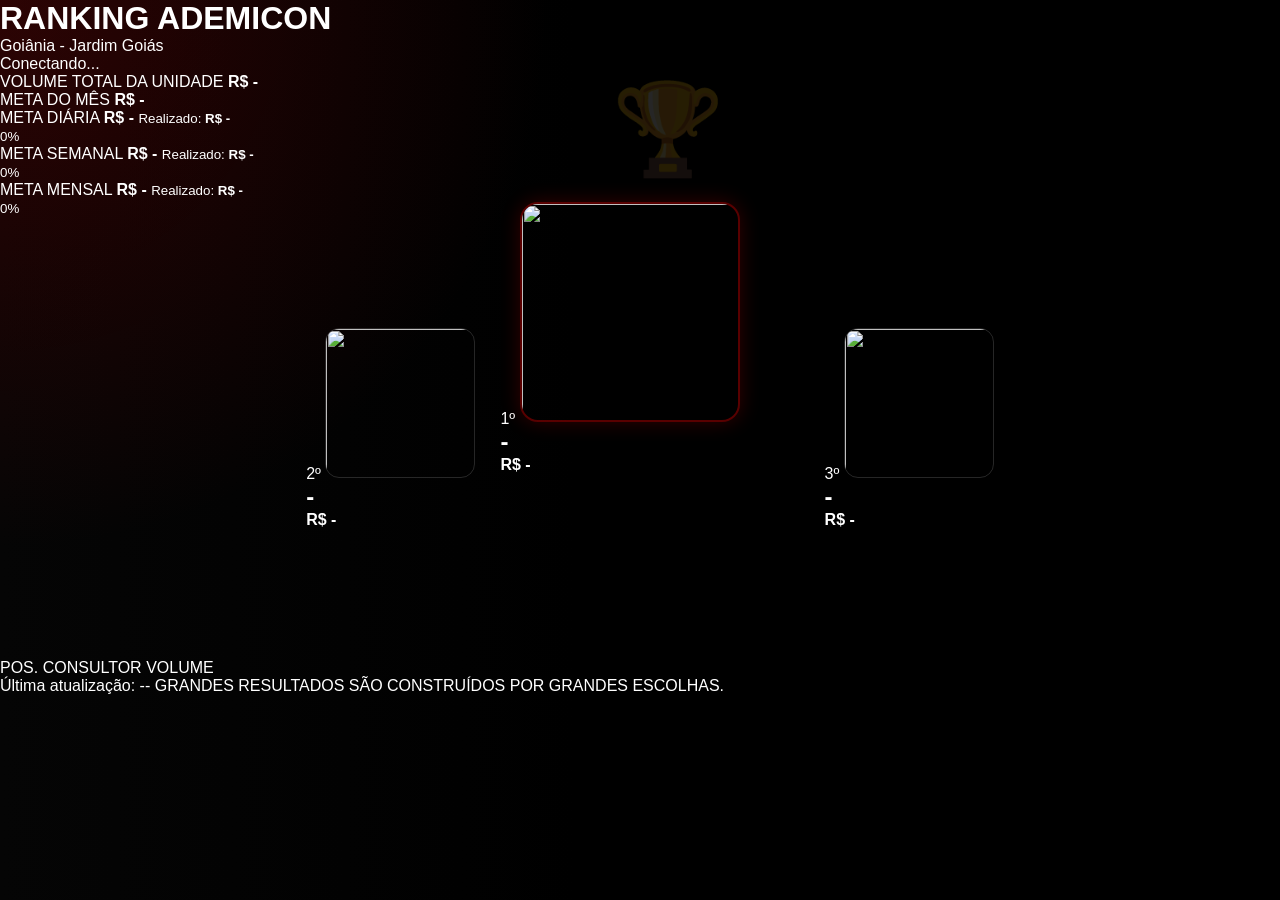
==== index.html @ bdc164e5 "Update index.html" ====
<!DOCTYPE html>
<html lang="pt-BR">
<head>
    <meta charset="UTF-8">
    <meta name="viewport" content="width=device-width, initial-scale=1.0">

    <title>Ranking Ademicon | Goiânia - Jardim Goiás</title>

    <link rel="stylesheet" href="style.css">
</head>

<body>

    <main class="dashboard">

        <header class="header">
            <div>
                <h1>RANKING ADEMICON</h1>
                <p>Goiânia - Jardim Goiás</p>
            </div>

            <div class="status">
                <span class="status-dot"></span>
                <span id="status">Conectando...</span>
            </div>
        </header>


        <!-- INDICADORES -->

        <section class="metrics">

            <div class="metric">
                <span>VOLUME TOTAL DA UNIDADE</span>
                <strong id="volumeTotal">R$ -</strong>
            </div>

            <div class="metric">
                <span>META DO MÊS</span>
                <strong id="metaMes">R$ -</strong>
            </div>

            <div class="metric">
                <span>META DIÁRIA</span>
                <strong id="metaDia">R$ -</strong>

                <small>
                    Realizado:
                    <b id="vendidoDia">R$ -</b>
                </small>

                <div class="progress">
                    <div id="progressDia"></div>
                </div>

                <small id="percentDia">0%</small>
            </div>

            <div class="metric">
                <span>META SEMANAL</span>
                <strong id="metaSemana">R$ -</strong>

                <small>
                    Realizado:
                    <b id="vendidoSemana">R$ -</b>
                </small>

                <div class="progress">
                    <div id="progressSemana"></div>
                </div>

                <small id="percentSemana">0%</small>
            </div>

            <div class="metric">
                <span>META MENSAL</span>
                <strong id="metaMes2">R$ -</strong>

                <small>
                    Realizado:
                    <b id="vendidoMes">R$ -</b>
                </small>

                <div class="progress">
                    <div id="progressMes"></div>
                </div>

                <small id="percentMes">0%</small>
            </div>

        </section>


        <!-- PODIO -->

        <section class="podium">

            <div class="podium-card second">
                <span class="position">2º</span>
                <img id="foto2" src="" alt="">
                <h2 id="nome2">-</h2>
                <strong id="valor2">R$ -</strong>
            </div>

            <div class="podium-card first">
                <span class="position">1º</span>
                <img id="foto1" src="" alt="">
                <h2 id="nome1">-</h2>
                <strong id="valor1">R$ -</strong>
            </div>

            <div class="podium-card third">
                <span class="position">3º</span>
                <img id="foto3" src="" alt="">
                <h2 id="nome3">-</h2>
                <strong id="valor3">R$ -</strong>
            </div>

        </section>


        <!-- TOP 10 -->

        <section class="ranking">

            <div class="ranking-header">
                <span>POS.</span>
                <span>CONSULTOR</span>
                <span>VOLUME</span>
            </div>

            <div id="rankingList"></div>

        </section>


        <!-- ATUALIZAÇÃO -->

        <footer>

            <span id="ultimaAtualizacao">
                Última atualização: --
            </span>

            <span>
                GRANDES RESULTADOS SÃO CONSTRUÍDOS POR GRANDES ESCOLHAS.
            </span>

        </footer>

    </main>

    <script src="script.js"></script>

</body>
</html>
---- style.css ----
*{
    margin:0;
    padding:0;
    box-sizing:border-box;
    font-family:Arial, Helvetica, sans-serif;
}

body{
    width:100vw;
    height:100vh;
    overflow:hidden;
    color:#fff;

    background:
        radial-gradient(
            circle at top left,
            rgba(120,0,0,.35),
            transparent 35%
        ),
        linear-gradient(
            90deg,
            #050505 0%,
            #000000 45%,
            #000000 100%
        );
}

.container{
    display:flex;
    width:100%;
    height:100vh;
}

/* =========================
   ESQUERDA
========================= */

.left{
    width:42%;
    padding:20px;

    display:flex;
    flex-direction:column;
    align-items:center;

    border-right:1px solid rgba(255,0,0,.15);
}

.logo-area{
    text-align:center;
    margin-top:10px;
}

.logo-ademicon{
    width:240px;
    height:auto;

    filter:brightness(0) invert(1);

    margin-bottom:10px;
}

.logo-area h2{
    font-size:36px;
    font-weight:800;
    color:#ff2a2a;
    text-transform:uppercase;
}

/* =========================
   PODIUM
========================= */

.podium{
    flex:1;

    width:100%;

    display:flex;
    justify-content:center;
    align-items:flex-end;

    gap:45px;

    padding-bottom:150px;

    margin-top:20px;
}

.winner{
    width:160px;
    text-align:center;
}

.first{
    order:2;
    position:relative;

    transform:
        translateX(-20px)
        translateY(-35px);
}

.second{
    order:1;
    transform:translate(-0px,20px);
}

.third{
    order:3;
    transform:translate(20px,20px);
}

.first::before{
    content:"🏆";

    position:absolute;

    top:-125px;

    left:70%;

    transform:translateX(-50%);

    font-size:90px;

    opacity:.15;

    z-index:0;

    pointer-events:none;
}

.first img{
    position:relative;
    z-index:2;

    width:220px;
    height:220px;

    object-fit:cover;

    border-radius:18px;

    border:2px solid rgba(255,0,0,.35);

    box-shadow:
        0 0 20px rgba(255,0,0,.20);
}

.second img,
.third img{
    width:150px;
    height:150px;

    object-fit:cover;

    border-radius:14px;

    border:1px solid rgba(255,255,255,.15);
}

.medal{
    margin-top:12px;

    font-size:78px;
    font-weight:900;

    color:#fff;
}

.podium-base p{
    font-size:20px;
    font-weight:900;
    text-align:center;
    text-transform:uppercase;
}
.podium-base h3{
    margin-top:10px;
    font-size:32px;
    font-weight:900;
    text-align:center;
    color:#ff2a2a;

    text-shadow:
        0 0 10px rgba(255,0,0,.25);
}
/* =========================
   DIREITA
========================= */

.right{
    width:58%;
    padding:10px;
}

.top-panel{
    height:100%;

    border:1px solid #ff2a2a;

    padding:15px;

    background:
        linear-gradient(
            180deg,
            rgba(25,0,0,.15),
            rgba(0,0,0,.90)
        );
}

.top-title{
    color:#ff2a2a;

    font-size:42px;

    font-weight:900;

    margin-bottom:8px;
}

.last-update{
    color:#999;

    font-size:13px;

    margin-bottom:10px;
}

.unit-total{

    margin-bottom:15px;

    padding:8px 12px;

    border:1px solid rgba(255,0,0,.20);

    background:
    rgba(255,0,0,.05);

    border-radius:8px;
}

.unit-total-label{

    font-size:12px;

    color:#aaa;

    font-weight:700;
}

.unit-total-value{

    font-size:34px;

    font-weight:900;

    color:#ffd21f;
}

/* =========================
   TABELA
========================= */

table{
    width:100%;
    border-collapse:collapse;
}

thead{
    background:#ff1a1a;
}

th{
    color:#fff;

    padding:12px;

    font-size:28px;

    font-weight:800;
}

td{
    padding:10px 12px;

    font-size:24px;

    border-bottom:
        1px solid rgba(255,255,255,.08);
}

tbody tr:nth-child(even){
    background:rgba(255,255,255,.02);
}

td:first-child{
    width:60px;

    text-align:center;

    font-size:24px;

    font-weight:900;
}

td:nth-child(2){

    font-size:22px;

    font-weight:700;

    white-space:nowrap;
}

td:last-child{

    text-align:right;

    color:#ffd21f;

    font-size:22px;

    font-weight:900;
}

/* ==========================
   AJUSTE DAS LINHAS TOP 10
========================== */

.ranking-table tbody tr{

    height:52px;
    animation: fadeRanking .6s ease;
}

.ranking-table td{

    padding:8px 14px;
    font-size:15px;
}

.first::before{

    animation:
        trophyGlow 3s infinite;
}

/* =========================
   FOOTER MOTIVACIONAL
========================= */

.footer-dashboard{

    display:flex;

    position:absolute;

    bottom:18px;

    left:0;

    width:42%;

    justify-content:center;

    z-index:9999;
}

.footer-left{

    display:flex;

    justify-content:center;

    align-items:center;

    gap:28px;

    flex-wrap:wrap;
}

.footer-item{

    display:flex;

    align-items:center;

    gap:6px;

    color:#ffffff;

    font-size:17px;

    font-weight:700;

    opacity:.90;
}

.footer-item span{

    color:#d0d0d0;

    font-size:17px;

    font-weight:700;
}
/* =========================
   META DO MÊS
========================= */
.meta-card{

    padding:8px 10px;
    margin-bottom:8px;

    border-radius:8px;
}

.meta-box{

    margin-bottom:18px;

    padding:12px;

    border:1px solid rgba(255,0,0,.20);

    border-radius:8px;

    background:
        rgba(255,0,0,.04);
}

.meta-label{

    font-size:10px;

    color:#aaa;

    font-weight:700;

    margin-bottom:2px;
}

.meta-values{

    font-size:18px;

    font-weight:900;

    color:#fff;

    margin-bottom:4px;
}

#metaAtual{
    color:#ffd21f;
}

.progress-bar{

    width:100%;

    height:14px;

    border-radius:10px;

    overflow:hidden;

    background:
        rgba(255,255,255,.08);

    margin-bottom:4px;
}

.meta-footer{

    font-size:12px;
}

#progressFill{

    width:0%;

    height:100%;

    background:
        linear-gradient(
            90deg,
            #ff1a1a,
            #ffd21f
        );

    transition:1s;
}

.meta-info{

    display:flex;

    justify-content:space-between;

    align-items:center;

    font-size:18px;

    font-weight:800;
}

#percentualMeta{
    color:#00ff88;
}

#faltanteMeta{
    color:#ccc;
}


/* ==========================================
   ANIMAÇÕES
========================================== */

@keyframes fadeRanking{

    from{

        opacity:0.6;
        transform:translateY(8px);

    }

    to{

        opacity:1;
        transform:translateY(0);

    }

}

@keyframes podiumEntry{

    from{

        opacity:0;
        transform:translateY(40px);

    }

    to{

        opacity:1;
        transform:translateY(0);

    }

}

@keyframes trophyGlow{

    0%{
        opacity:.8;
    }

    50%{
        opacity:1;
    }

    100%{
        opacity:.8;
    }

}

/* =====================================
   ANIMAÇÕES
===================================== */

@keyframes podiumEntry{

    from{
        opacity:0;
        transform:translateY(40px);
    }

    to{
        opacity:1;
        transform:translateY(0);
    }

}

.first,
.second,
.third{

    animation:
        podiumEntry .8s ease;
}


@keyframes fadeRanking{

    from{
        opacity:0;
    }

    to{
        opacity:1;
    }

}

#rankingTable tr{

    animation:
        fadeRanking .6s ease;
}

@keyframes trophyGlow{

    0%{
        opacity:.15;
    }

    50%{
        opacity:.35;
    }

    100%{
        opacity:.15;
    }

}

.first::before{

    animation:
        trophyGlow 3s infinite;
}

.footer-dashboard{

    display:flex !important;

    position:absolute;

    bottom:20px;

    left:20px;

    width:42%;

    justify-content:center;

    z-index:9999;

}

.footer-left{

    display:flex;

    gap:20px;

    flex-wrap:wrap;

    justify-content:center;
}

.footer-item{

    color:white;

    font-size:14px;

    font-weight:700;
}
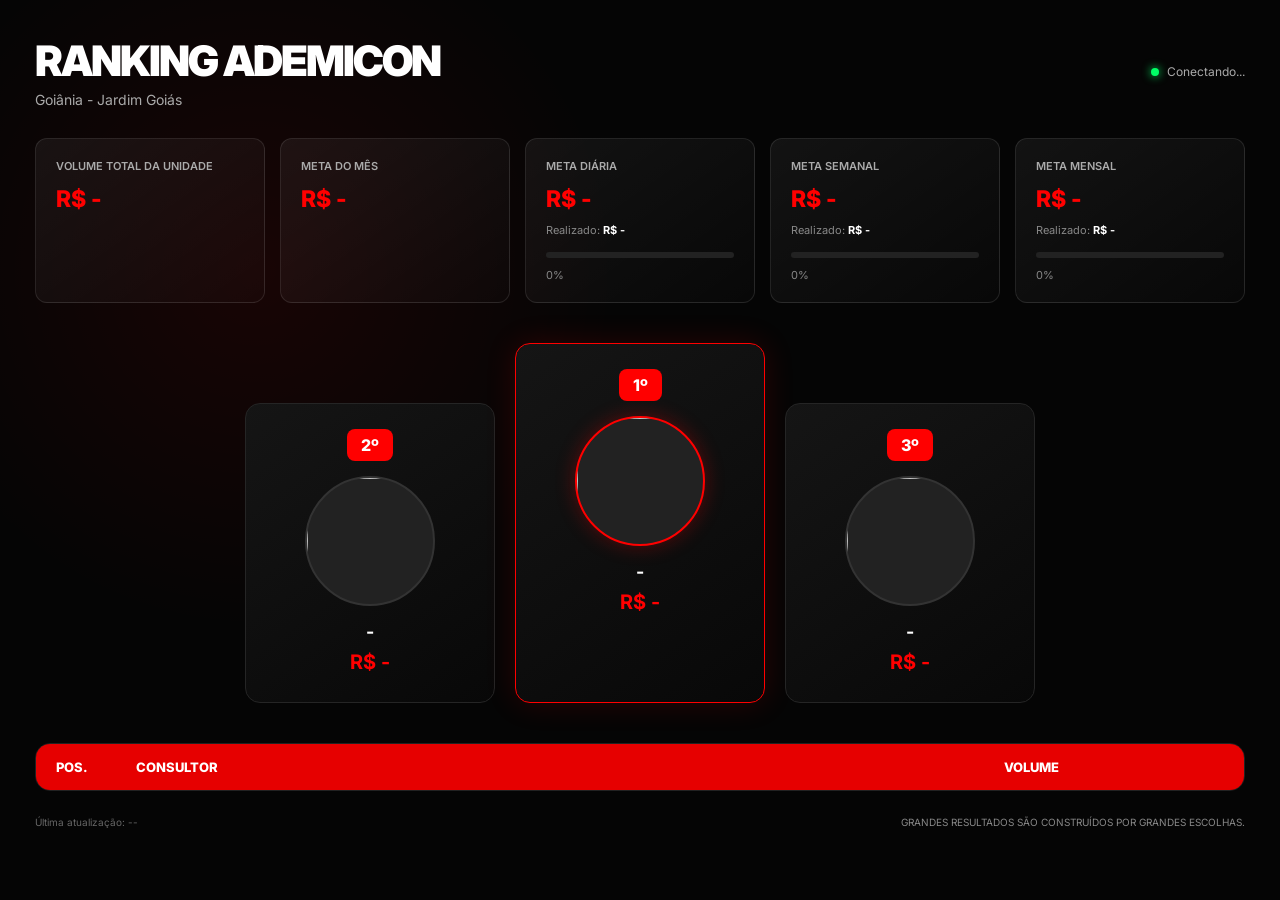
==== commit 9a55d44f: "Update index.html" ====
--- a/index.html
+++ b/index.html
@@ -150,7 +150,7 @@
 
     </main>
 
-    <script src="script.js"></script>
+    <script src="app.js"></script>
 
 </body>
 </html>
--- a/style.css
+++ b/style.css
@@ -1,678 +1,400 @@
-*{
-    margin:0;
-    padding:0;
-    box-sizing:border-box;
-    font-family:Arial, Helvetica, sans-serif;
-}
-
-body{
-    width:100vw;
-    height:100vh;
-    overflow:hidden;
-    color:#fff;
-
+@import url('https://fonts.googleapis.com/css2?family=Inter:wght@400;500;600;700;800;900&display=swap');
+
+* {
+    box-sizing: border-box;
+    margin: 0;
+    padding: 0;
+}
+
+body {
     background:
-        radial-gradient(
-            circle at top left,
-            rgba(120,0,0,.35),
-            transparent 35%
-        ),
-        linear-gradient(
-            90deg,
-            #050505 0%,
-            #000000 45%,
-            #000000 100%
-        );
-}
-
-.container{
-    display:flex;
-    width:100%;
-    height:100vh;
-}
-
-/* =========================
-   ESQUERDA
-========================= */
-
-.left{
-    width:42%;
-    padding:20px;
-
-    display:flex;
-    flex-direction:column;
-    align-items:center;
-
-    border-right:1px solid rgba(255,0,0,.15);
-}
-
-.logo-area{
-    text-align:center;
-    margin-top:10px;
-}
-
-.logo-ademicon{
-    width:240px;
-    height:auto;
-
-    filter:brightness(0) invert(1);
-
-    margin-bottom:10px;
-}
-
-.logo-area h2{
-    font-size:36px;
-    font-weight:800;
-    color:#ff2a2a;
-    text-transform:uppercase;
-}
-
-/* =========================
-   PODIUM
-========================= */
-
-.podium{
-    flex:1;
-
-    width:100%;
-
-    display:flex;
-    justify-content:center;
-    align-items:flex-end;
-
-    gap:45px;
-
-    padding-bottom:150px;
-
-    margin-top:20px;
-}
-
-.winner{
-    width:160px;
-    text-align:center;
-}
-
-.first{
-    order:2;
-    position:relative;
-
-    transform:
-        translateX(-20px)
-        translateY(-35px);
-}
-
-.second{
-    order:1;
-    transform:translate(-0px,20px);
-}
-
-.third{
-    order:3;
-    transform:translate(20px,20px);
-}
-
-.first::before{
-    content:"🏆";
-
-    position:absolute;
-
-    top:-125px;
-
-    left:70%;
-
-    transform:translateX(-50%);
-
-    font-size:90px;
-
-    opacity:.15;
-
-    z-index:0;
-
-    pointer-events:none;
-}
-
-.first img{
-    position:relative;
-    z-index:2;
-
-    width:220px;
-    height:220px;
-
-    object-fit:cover;
-
-    border-radius:18px;
-
-    border:2px solid rgba(255,0,0,.35);
-
-    box-shadow:
-        0 0 20px rgba(255,0,0,.20);
-}
-
-.second img,
-.third img{
-    width:150px;
-    height:150px;
-
-    object-fit:cover;
-
-    border-radius:14px;
-
-    border:1px solid rgba(255,255,255,.15);
-}
-
-.medal{
-    margin-top:12px;
-
-    font-size:78px;
-    font-weight:900;
-
-    color:#fff;
-}
-
-.podium-base p{
-    font-size:20px;
-    font-weight:900;
-    text-align:center;
-    text-transform:uppercase;
-}
-.podium-base h3{
-    margin-top:10px;
-    font-size:32px;
-    font-weight:900;
-    text-align:center;
-    color:#ff2a2a;
-
-    text-shadow:
-        0 0 10px rgba(255,0,0,.25);
-}
-/* =========================
-   DIREITA
-========================= */
-
-.right{
-    width:58%;
-    padding:10px;
-}
-
-.top-panel{
-    height:100%;
-
-    border:1px solid #ff2a2a;
-
-    padding:15px;
-
+        radial-gradient(circle at 20% 30%, rgba(255, 0, 0, 0.08), transparent 30%),
+        #050505;
+
+    color: #fff;
+
+    font-family: 'Inter', Arial, sans-serif;
+
+    min-height: 100vh;
+}
+
+.dashboard {
+    width: 100%;
+    max-width: 1600px;
+
+    margin: auto;
+
+    padding: 35px;
+
+    min-height: 100vh;
+}
+
+
+/* HEADER */
+
+.header {
+    display: flex;
+    justify-content: space-between;
+    align-items: center;
+
+    margin-bottom: 30px;
+}
+
+.header h1 {
+    font-size: 42px;
+    font-weight: 900;
+
+    letter-spacing: -2px;
+}
+
+.header p {
+    color: #aaa;
+
+    margin-top: 5px;
+
+    font-size: 14px;
+}
+
+.status {
+    display: flex;
+    align-items: center;
+    gap: 8px;
+
+    color: #aaa;
+
+    font-size: 12px;
+}
+
+.status-dot {
+    width: 8px;
+    height: 8px;
+
+    background: #00ff66;
+
+    border-radius: 50%;
+
+    box-shadow: 0 0 10px #00ff66;
+}
+
+
+/* METRICS */
+
+.metrics {
+    display: grid;
+
+    grid-template-columns:
+        repeat(5, 1fr);
+
+    gap: 15px;
+
+    margin-bottom: 30px;
+}
+
+.metric {
     background:
         linear-gradient(
-            180deg,
-            rgba(25,0,0,.15),
-            rgba(0,0,0,.90)
+            145deg,
+            rgba(255,255,255,.06),
+            rgba(255,255,255,.015)
         );
-}
-
-.top-title{
-    color:#ff2a2a;
-
-    font-size:42px;
-
-    font-weight:900;
-
-    margin-bottom:8px;
-}
-
-.last-update{
-    color:#999;
-
-    font-size:13px;
-
-    margin-bottom:10px;
-}
-
-.unit-total{
-
-    margin-bottom:15px;
-
-    padding:8px 12px;
-
-    border:1px solid rgba(255,0,0,.20);
-
-    background:
-    rgba(255,0,0,.05);
-
-    border-radius:8px;
-}
-
-.unit-total-label{
-
-    font-size:12px;
-
-    color:#aaa;
-
-    font-weight:700;
-}
-
-.unit-total-value{
-
-    font-size:34px;
-
-    font-weight:900;
-
-    color:#ffd21f;
-}
-
-/* =========================
-   TABELA
-========================= */
-
-table{
-    width:100%;
-    border-collapse:collapse;
-}
-
-thead{
-    background:#ff1a1a;
-}
-
-th{
-    color:#fff;
-
-    padding:12px;
-
-    font-size:28px;
-
-    font-weight:800;
-}
-
-td{
-    padding:10px 12px;
-
-    font-size:24px;
-
-    border-bottom:
-        1px solid rgba(255,255,255,.08);
-}
-
-tbody tr:nth-child(even){
-    background:rgba(255,255,255,.02);
-}
-
-td:first-child{
-    width:60px;
-
-    text-align:center;
-
-    font-size:24px;
-
-    font-weight:900;
-}
-
-td:nth-child(2){
-
-    font-size:22px;
-
-    font-weight:700;
-
-    white-space:nowrap;
-}
-
-td:last-child{
-
-    text-align:right;
-
-    color:#ffd21f;
-
-    font-size:22px;
-
-    font-weight:900;
-}
-
-/* ==========================
-   AJUSTE DAS LINHAS TOP 10
-========================== */
-
-.ranking-table tbody tr{
-
-    height:52px;
-    animation: fadeRanking .6s ease;
-}
-
-.ranking-table td{
-
-    padding:8px 14px;
-    font-size:15px;
-}
-
-.first::before{
-
-    animation:
-        trophyGlow 3s infinite;
-}
-
-/* =========================
-   FOOTER MOTIVACIONAL
-========================= */
-
-.footer-dashboard{
-
-    display:flex;
-
-    position:absolute;
-
-    bottom:18px;
-
-    left:0;
-
-    width:42%;
-
-    justify-content:center;
-
-    z-index:9999;
-}
-
-.footer-left{
-
-    display:flex;
-
-    justify-content:center;
-
-    align-items:center;
-
-    gap:28px;
-
-    flex-wrap:wrap;
-}
-
-.footer-item{
-
-    display:flex;
-
-    align-items:center;
-
-    gap:6px;
-
-    color:#ffffff;
-
-    font-size:17px;
-
-    font-weight:700;
-
-    opacity:.90;
-}
-
-.footer-item span{
-
-    color:#d0d0d0;
-
-    font-size:17px;
-
-    font-weight:700;
-}
-/* =========================
-   META DO MÊS
-========================= */
-.meta-card{
-
-    padding:8px 10px;
-    margin-bottom:8px;
-
-    border-radius:8px;
-}
-
-.meta-box{
-
-    margin-bottom:18px;
-
-    padding:12px;
-
-    border:1px solid rgba(255,0,0,.20);
-
-    border-radius:8px;
-
-    background:
-        rgba(255,0,0,.04);
-}
-
-.meta-label{
-
-    font-size:10px;
-
-    color:#aaa;
-
-    font-weight:700;
-
-    margin-bottom:2px;
-}
-
-.meta-values{
-
-    font-size:18px;
-
-    font-weight:900;
-
-    color:#fff;
-
-    margin-bottom:4px;
-}
-
-#metaAtual{
-    color:#ffd21f;
-}
-
-.progress-bar{
-
-    width:100%;
-
-    height:14px;
-
-    border-radius:10px;
-
-    overflow:hidden;
-
-    background:
-        rgba(255,255,255,.08);
-
-    margin-bottom:4px;
-}
-
-.meta-footer{
-
-    font-size:12px;
-}
-
-#progressFill{
-
-    width:0%;
-
-    height:100%;
+
+    border: 1px solid rgba(255,255,255,.10);
+
+    border-radius: 12px;
+
+    padding: 20px;
+
+    min-height: 150px;
+}
+
+.metric span {
+    display: block;
+
+    color: #aaa;
+
+    font-size: 11px;
+
+    font-weight: 600;
+
+    margin-bottom: 12px;
+}
+
+.metric strong {
+    display: block;
+
+    color: #ff0000;
+
+    font-size: 23px;
+
+    font-weight: 800;
+}
+
+.metric small {
+    display: block;
+
+    color: #888;
+
+    margin-top: 10px;
+
+    font-size: 11px;
+}
+
+.metric small b {
+    color: #fff;
+}
+
+
+/* PROGRESS */
+
+.progress {
+    height: 6px;
+
+    background: #222;
+
+    border-radius: 20px;
+
+    overflow: hidden;
+
+    margin-top: 15px;
+}
+
+.progress div {
+    height: 100%;
+
+    width: 0%;
 
     background:
         linear-gradient(
             90deg,
-            #ff1a1a,
-            #ffd21f
+            #ff0000,
+            #b80000
         );
 
-    transition:1s;
-}
-
-.meta-info{
-
-    display:flex;
-
-    justify-content:space-between;
-
-    align-items:center;
-
-    font-size:18px;
-
-    font-weight:800;
-}
-
-#percentualMeta{
-    color:#00ff88;
-}
-
-#faltanteMeta{
-    color:#ccc;
-}
-
-
-/* ==========================================
-   ANIMAÇÕES
-========================================== */
-
-@keyframes fadeRanking{
-
-    from{
-
-        opacity:0.6;
-        transform:translateY(8px);
-
-    }
-
-    to{
-
-        opacity:1;
-        transform:translateY(0);
-
-    }
-
-}
-
-@keyframes podiumEntry{
-
-    from{
-
-        opacity:0;
-        transform:translateY(40px);
-
-    }
-
-    to{
-
-        opacity:1;
-        transform:translateY(0);
-
-    }
-
-}
-
-@keyframes trophyGlow{
-
-    0%{
-        opacity:.8;
-    }
-
-    50%{
-        opacity:1;
-    }
-
-    100%{
-        opacity:.8;
-    }
-
-}
-
-/* =====================================
-   ANIMAÇÕES
-===================================== */
-
-@keyframes podiumEntry{
-
-    from{
-        opacity:0;
-        transform:translateY(40px);
-    }
-
-    to{
-        opacity:1;
-        transform:translateY(0);
-    }
-
-}
-
-.first,
-.second,
-.third{
-
-    animation:
-        podiumEntry .8s ease;
-}
-
-
-@keyframes fadeRanking{
-
-    from{
-        opacity:0;
-    }
-
-    to{
-        opacity:1;
-    }
-
-}
-
-#rankingTable tr{
-
-    animation:
-        fadeRanking .6s ease;
-}
-
-@keyframes trophyGlow{
-
-    0%{
-        opacity:.15;
-    }
-
-    50%{
-        opacity:.35;
-    }
-
-    100%{
-        opacity:.15;
-    }
-
-}
-
-.first::before{
-
-    animation:
-        trophyGlow 3s infinite;
-}
-
-.footer-dashboard{
-
-    display:flex !important;
-
-    position:absolute;
-
-    bottom:20px;
-
-    left:20px;
-
-    width:42%;
-
-    justify-content:center;
-
-    z-index:9999;
-
-}
-
-.footer-left{
-
-    display:flex;
-
-    gap:20px;
-
-    flex-wrap:wrap;
-
-    justify-content:center;
-}
-
-.footer-item{
-
-    color:white;
-
-    font-size:14px;
-
-    font-weight:700;
-}
+    transition: width .8s ease;
+}
+
+
+/* PODIUM */
+
+.podium {
+    display: flex;
+
+    align-items: end;
+    justify-content: center;
+
+    gap: 20px;
+
+    margin: 40px 0;
+}
+
+.podium-card {
+    width: 250px;
+
+    text-align: center;
+
+    padding: 25px 15px;
+
+    background:
+        linear-gradient(
+            145deg,
+            #151515,
+            #080808
+        );
+
+    border: 1px solid #252525;
+
+    border-radius: 15px;
+}
+
+.podium-card.first {
+    min-height: 360px;
+
+    border-color: #ff0000;
+
+    box-shadow:
+        0 0 30px rgba(255,0,0,.15);
+}
+
+.podium-card.second,
+.podium-card.third {
+    min-height: 300px;
+}
+
+.position {
+    display: inline-block;
+
+    background: #ff0000;
+
+    padding: 6px 14px;
+
+    border-radius: 8px;
+
+    font-weight: 800;
+
+    margin-bottom: 15px;
+}
+
+.podium-card img {
+    display: block;
+
+    width: 130px;
+    height: 130px;
+
+    margin: auto;
+
+    object-fit: cover;
+
+    border-radius: 50%;
+
+    border: 2px solid #333;
+
+    background: #222;
+}
+
+.podium-card.first img {
+    border-color: #ff0000;
+
+    box-shadow:
+        0 0 20px rgba(255,0,0,.3);
+}
+
+.podium-card h2 {
+    font-size: 18px;
+
+    margin-top: 15px;
+}
+
+.podium-card strong {
+    display: block;
+
+    color: #ff0000;
+
+    font-size: 20px;
+
+    margin-top: 8px;
+}
+
+
+/* RANKING */
+
+.ranking {
+    border: 1px solid #222;
+
+    border-radius: 15px;
+
+    overflow: hidden;
+
+    background: #080808;
+}
+
+.ranking-header,
+.ranking-row {
+    display: grid;
+
+    grid-template-columns:
+        80px 1fr 220px;
+
+    align-items: center;
+}
+
+.ranking-header {
+    background: #e60000;
+
+    padding: 15px 20px;
+
+    font-size: 13px;
+
+    font-weight: 800;
+}
+
+.ranking-row {
+    padding: 13px 20px;
+
+    border-bottom: 1px solid #1d1d1d;
+}
+
+.ranking-row:last-child {
+    border-bottom: none;
+}
+
+.ranking-row .position {
+    background: none;
+
+    padding: 0;
+
+    color: #fff;
+
+    margin: 0;
+}
+
+.ranking-name {
+    font-weight: 600;
+}
+
+.ranking-value {
+    text-align: right;
+
+    color: #ff0000;
+
+    font-weight: 800;
+}
+
+
+/* FOOTER */
+
+footer {
+    display: flex;
+
+    justify-content: space-between;
+
+    margin-top: 25px;
+
+    color: #666;
+
+    font-size: 10px;
+}
+
+footer span:last-child {
+    color: #888;
+}
+
+
+/* RESPONSIVE */
+
+@media(max-width: 1100px) {
+
+    .metrics {
+        grid-template-columns:
+            repeat(2, 1fr);
+    }
+
+}
+
+@media(max-width: 700px) {
+
+    .dashboard {
+        padding: 20px;
+    }
+
+    .metrics {
+        grid-template-columns: 1fr;
+    }
+
+    .podium {
+        flex-direction: column;
+
+        align-items: center;
+    }
+
+    .podium-card {
+        width: 100%;
+        max-width: 300px;
+    }
+
+    .ranking-header,
+    .ranking-row {
+        grid-template-columns:
+            50px 1fr 130px;
+    }
+
+}
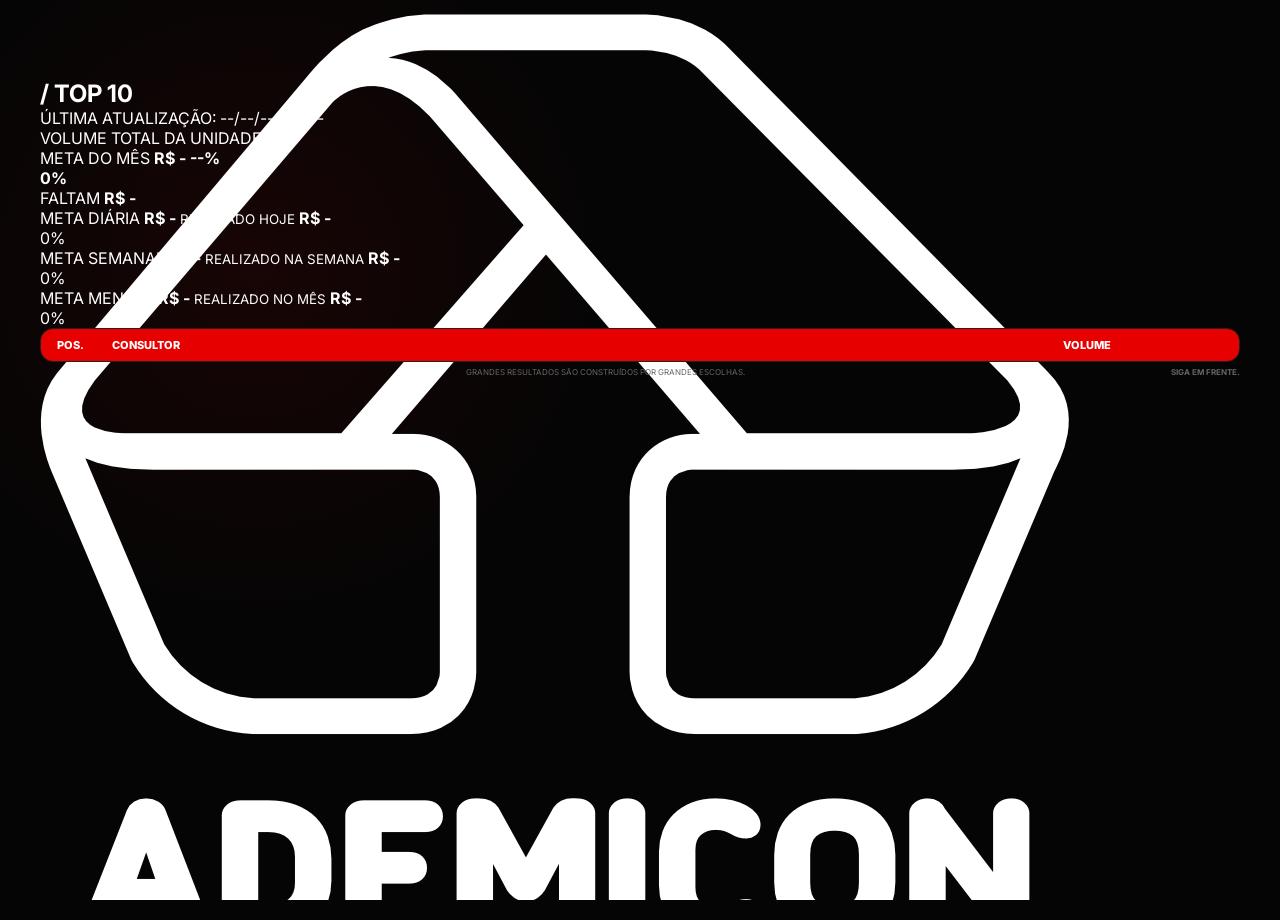
==== commit 4ecbf53e: "Update index.html" ====
--- a/index.html
+++ b/index.html
@@ -1,156 +1,556 @@
 <!DOCTYPE html>
 <html lang="pt-BR">
+
 <head>
+
     <meta charset="UTF-8">
-    <meta name="viewport" content="width=device-width, initial-scale=1.0">
-
-    <title>Ranking Ademicon | Goiânia - Jardim Goiás</title>
-
-    <link rel="stylesheet" href="style.css">
+
+    <meta
+        name="viewport"
+        content="width=device-width, initial-scale=1.0"
+    >
+
+    <title>
+        Ranking Ademicon | Goiânia - Jardim Goiás
+    </title>
+
+    <link
+        rel="stylesheet"
+        href="style.css"
+    >
+
 </head>
 
+
 <body>
 
-    <main class="dashboard">
-
-        <header class="header">
+<main class="dashboard">
+
+
+    <!-- =====================================================
+         LADO ESQUERDO
+         ===================================================== -->
+
+    <section class="left-panel">
+
+
+        <!-- LOGO -->
+
+        <div class="brand">
+
+            <img
+                src="logo-ademicon.png.png"
+                alt="Ademicon"
+            >
+
+            <div class="brand-location">
+                Goiânia - Jardim Goiás
+            </div>
+
+        </div>
+
+
+        <!-- TÍTULO -->
+
+        <div class="hero-title">
+
             <div>
-                <h1>RANKING ADEMICON</h1>
-                <p>Goiânia - Jardim Goiás</p>
-            </div>
-
-            <div class="status">
-                <span class="status-dot"></span>
-                <span id="status">Conectando...</span>
-            </div>
-        </header>
-
-
-        <!-- INDICADORES -->
-
-        <section class="metrics">
-
-            <div class="metric">
-                <span>VOLUME TOTAL DA UNIDADE</span>
-                <strong id="volumeTotal">R$ -</strong>
-            </div>
-
-            <div class="metric">
-                <span>META DO MÊS</span>
-                <strong id="metaMes">R$ -</strong>
-            </div>
-
-            <div class="metric">
-                <span>META DIÁRIA</span>
-                <strong id="metaDia">R$ -</strong>
-
-                <small>
-                    Realizado:
-                    <b id="vendidoDia">R$ -</b>
-                </small>
-
-                <div class="progress">
-                    <div id="progressDia"></div>
-                </div>
-
-                <small id="percentDia">0%</small>
-            </div>
-
-            <div class="metric">
-                <span>META SEMANAL</span>
-                <strong id="metaSemana">R$ -</strong>
-
-                <small>
-                    Realizado:
-                    <b id="vendidoSemana">R$ -</b>
-                </small>
-
-                <div class="progress">
-                    <div id="progressSemana"></div>
-                </div>
-
-                <small id="percentSemana">0%</small>
-            </div>
-
-            <div class="metric">
-                <span>META MENSAL</span>
-                <strong id="metaMes2">R$ -</strong>
-
-                <small>
-                    Realizado:
-                    <b id="vendidoMes">R$ -</b>
-                </small>
-
-                <div class="progress">
-                    <div id="progressMes"></div>
-                </div>
-
-                <small id="percentMes">0%</small>
-            </div>
+                RANKING
+            </div>
+
+            <div class="red">
+                DE VENDAS
+            </div>
+
+            <p>
+                OS MELHORES,
+                <strong>INSPIRAM TODOS.</strong>
+            </p>
+
+        </div>
+
+
+        <!-- PÓDIO -->
+
+        <section class="podium">
+
+
+            <!-- 2º -->
+
+            <div class="podium-card second">
+
+                <div class="position">
+                    2º
+                </div>
+
+                <div class="podium-image">
+
+                    <img
+                        id="foto2"
+                        src=""
+                        alt=""
+                    >
+
+                </div>
+
+                <h2 id="nome2">
+                    -
+                </h2>
+
+                <strong id="valor2">
+                    R$ -
+                </strong>
+
+            </div>
+
+
+            <!-- 1º -->
+
+            <div class="podium-card first">
+
+                <div class="position">
+                    1º
+                </div>
+
+                <div class="podium-image">
+
+                    <img
+                        id="foto1"
+                        src=""
+                        alt=""
+                    >
+
+                </div>
+
+                <h2 id="nome1">
+                    -
+                </h2>
+
+                <strong id="valor1">
+                    R$ -
+                </strong>
+
+            </div>
+
+
+            <!-- 3º -->
+
+            <div class="podium-card third">
+
+                <div class="position">
+                    3º
+                </div>
+
+                <div class="podium-image">
+
+                    <img
+                        id="foto3"
+                        src=""
+                        alt=""
+                    >
+
+                </div>
+
+                <h2 id="nome3">
+                    -
+                </h2>
+
+                <strong id="valor3">
+                    R$ -
+                </strong>
+
+            </div>
+
 
         </section>
 
 
-        <!-- PODIO -->
-
-        <section class="podium">
-
-            <div class="podium-card second">
-                <span class="position">2º</span>
-                <img id="foto2" src="" alt="">
-                <h2 id="nome2">-</h2>
-                <strong id="valor2">R$ -</strong>
-            </div>
-
-            <div class="podium-card first">
-                <span class="position">1º</span>
-                <img id="foto1" src="" alt="">
-                <h2 id="nome1">-</h2>
-                <strong id="valor1">R$ -</strong>
-            </div>
-
-            <div class="podium-card third">
-                <span class="position">3º</span>
-                <img id="foto3" src="" alt="">
-                <h2 id="nome3">-</h2>
-                <strong id="valor3">R$ -</strong>
-            </div>
-
-        </section>
-
-
-        <!-- TOP 10 -->
-
-        <section class="ranking">
-
-            <div class="ranking-header">
-                <span>POS.</span>
-                <span>CONSULTOR</span>
-                <span>VOLUME</span>
-            </div>
-
-            <div id="rankingList"></div>
-
-        </section>
-
-
-        <!-- ATUALIZAÇÃO -->
+        <!-- PILARES -->
+
+        <div class="pillars">
+
+
+            <div class="pillar">
+
+                <div class="pillar-icon">
+                    ◎
+                </div>
+
+                <div>
+                    <strong>
+                        FOCO
+                    </strong>
+
+                    <span>
+                        NO OBJETIVO
+                    </span>
+                </div>
+
+            </div>
+
+
+            <div class="pillar">
+
+                <div class="pillar-icon">
+                    ☆
+                </div>
+
+                <div>
+                    <strong>
+                        DISCIPLINA
+                    </strong>
+
+                    <span>
+                        TODO DIA
+                    </span>
+                </div>
+
+            </div>
+
+
+            <div class="pillar">
+
+                <div class="pillar-icon">
+                    ↗
+                </div>
+
+                <div>
+                    <strong>
+                        ESTRATÉGIA
+                    </strong>
+
+                    <span>
+                        COM INTELIGÊNCIA
+                    </span>
+                </div>
+
+            </div>
+
+
+            <div class="pillar">
+
+                <div class="pillar-icon">
+                    ♜
+                </div>
+
+                <div>
+                    <strong>
+                        RESULTADOS
+                    </strong>
+
+                    <span>
+                        EXTRAORDINÁRIOS
+                    </span>
+                </div>
+
+            </div>
+
+
+        </div>
+
+
+    </section>
+
+
+
+    <!-- =====================================================
+         LADO DIREITO
+         ===================================================== -->
+
+    <section class="right-panel">
+
+
+        <div class="ranking-panel">
+
+
+            <!-- CABEÇALHO -->
+
+            <header class="panel-header">
+
+                <h1>
+                    <span>/</span>
+                    TOP 10
+                </h1>
+
+                <p id="ultimaAtualizacao">
+                    ÚLTIMA ATUALIZAÇÃO: --/--/---- --:--
+                </p>
+
+            </header>
+
+
+            <!-- =================================================
+                 RESUMO
+                 ================================================= -->
+
+            <section class="summary">
+
+
+                <div class="summary-card">
+
+                    <span>
+                        VOLUME TOTAL DA UNIDADE
+                    </span>
+
+                    <strong id="volumeTotal">
+                        R$ -
+                    </strong>
+
+                </div>
+
+
+                <div class="summary-card">
+
+                    <span>
+                        META DO MÊS
+                    </span>
+
+                    <strong id="metaMes">
+                        R$ -
+                    </strong>
+
+                    <b id="percentMesTop">
+                        --%
+                    </b>
+
+                </div>
+
+
+            </section>
+
+
+            <!-- =================================================
+                 PROGRESSO MENSAL
+                 ================================================= -->
+
+            <section class="monthly-progress">
+
+                <div class="progress-info">
+
+                    <strong id="percentMes">
+                        0%
+                    </strong>
+
+                    <div class="progress-track">
+
+                        <div
+                            id="progressMes"
+                            class="progress-fill"
+                        ></div>
+
+                    </div>
+
+                    <span>
+                        FALTAM
+                        <b id="faltamMes">
+                            R$ -
+                        </b>
+                    </span>
+
+                </div>
+
+            </section>
+
+
+            <!-- =================================================
+                 METAS
+                 ================================================= -->
+
+            <section class="goal-grid">
+
+
+                <!-- DIA -->
+
+                <div class="goal-card">
+
+                    <div class="goal-content">
+
+                        <span>
+                            META DIÁRIA
+                        </span>
+
+                        <strong id="metaDia">
+                            R$ -
+                        </strong>
+
+                        <small>
+                            REALIZADO HOJE
+                        </small>
+
+                        <b id="vendidoDia">
+                            R$ -
+                        </b>
+
+                    </div>
+
+                    <div class="circle-progress">
+
+                        <div class="circle-inner">
+
+                            <span id="percentDia">
+                                0%
+                            </span>
+
+                        </div>
+
+                    </div>
+
+                </div>
+
+
+                <!-- SEMANA -->
+
+                <div class="goal-card">
+
+                    <div class="goal-content">
+
+                        <span>
+                            META SEMANAL
+                        </span>
+
+                        <strong id="metaSemana">
+                            R$ -
+                        </strong>
+
+                        <small>
+                            REALIZADO NA SEMANA
+                        </small>
+
+                        <b id="vendidoSemana">
+                            R$ -
+                        </b>
+
+                    </div>
+
+                    <div class="circle-progress">
+
+                        <div class="circle-inner">
+
+                            <span id="percentSemana">
+                                0%
+                            </span>
+
+                        </div>
+
+                    </div>
+
+                </div>
+
+
+                <!-- MÊS -->
+
+                <div class="goal-card">
+
+                    <div class="goal-content">
+
+                        <span>
+                            META MENSAL
+                        </span>
+
+                        <strong id="metaMes2">
+                            R$ -
+                        </strong>
+
+                        <small>
+                            REALIZADO NO MÊS
+                        </small>
+
+                        <b id="vendidoMes">
+                            R$ -
+                        </b>
+
+                    </div>
+
+                    <div class="circle-progress">
+
+                        <div class="circle-inner">
+
+                            <span id="percentMesCircle">
+                                0%
+                            </span>
+
+                        </div>
+
+                    </div>
+
+                </div>
+
+
+            </section>
+
+
+            <!-- =================================================
+                 TABELA
+                 ================================================= -->
+
+            <section class="ranking">
+
+
+                <div class="ranking-header">
+
+                    <span>
+                        POS.
+                    </span>
+
+                    <span>
+                        CONSULTOR
+                    </span>
+
+                    <span>
+                        VOLUME
+                    </span>
+
+                </div>
+
+
+                <div id="rankingList"></div>
+
+
+            </section>
+
+
+        </div>
+
+
+        <!-- RODAPÉ -->
 
         <footer>
 
-            <span id="ultimaAtualizacao">
-                Última atualização: --
+            <span class="footer-line"></span>
+
+            <span>
+                GRANDES RESULTADOS SÃO CONSTRUÍDOS
+                POR GRANDES ESCOLHAS.
             </span>
 
-            <span>
-                GRANDES RESULTADOS SÃO CONSTRUÍDOS POR GRANDES ESCOLHAS.
-            </span>
+            <strong>
+                SIGA EM FRENTE.
+            </strong>
 
         </footer>
 
-    </main>
-
-    <script src="app.js"></script>
+
+    </section>
+
+
+</main>
+
+
+<!-- STATUS -->
+
+<div class="connection-status">
+
+    <span class="status-dot"></span>
+
+    <span id="status">
+        Conectando...
+    </span>
+
+</div>
+
+
+<script src="app.js"></script>
 
 </body>
+
 </html>
--- a/style.css
+++ b/style.css
@@ -1,4 +1,9 @@
 @import url('https://fonts.googleapis.com/css2?family=Inter:wght@400;500;600;700;800;900&display=swap');
+
+
+/* =========================================================
+   RESET
+   ========================================================= */
 
 * {
     box-sizing: border-box;
@@ -6,9 +11,23 @@
     padding: 0;
 }
 
+html,
+body {
+    width: 100%;
+    height: 100%;
+    margin: 0;
+    padding: 0;
+
+    overflow: hidden;
+}
+
 body {
     background:
-        radial-gradient(circle at 20% 30%, rgba(255, 0, 0, 0.08), transparent 30%),
+        radial-gradient(
+            circle at 20% 30%,
+            rgba(255, 0, 0, 0.08),
+            transparent 30%
+        ),
         #050505;
 
     color: #fff;
@@ -18,79 +37,123 @@
     min-height: 100vh;
 }
 
+
+/* =========================================================
+   DASHBOARD
+   ========================================================= */
+
 .dashboard {
-    width: 100%;
-    max-width: 1600px;
-
-    margin: auto;
-
-    padding: 35px;
-
-    min-height: 100vh;
-}
-
-
-/* HEADER */
+
+    width: min(1200px, 94vw);
+
+    height: 100vh;
+    max-height: 100vh;
+
+    margin: 0 auto;
+
+    padding: 14px 0 8px;
+
+    display: grid;
+
+    grid-template-rows:
+        55px
+        105px
+        220px
+        minmax(0, 1fr)
+        20px;
+
+    row-gap: 10px;
+
+    overflow: hidden;
+}
+
+
+/* =========================================================
+   HEADER
+   ========================================================= */
 
 .header {
+
     display: flex;
+
     justify-content: space-between;
+
     align-items: center;
 
-    margin-bottom: 30px;
+    min-height: 0;
 }
 
 .header h1 {
-    font-size: 42px;
+
+    font-size: 30px;
+
+    line-height: 1;
+
     font-weight: 900;
 
-    letter-spacing: -2px;
+    letter-spacing: -1.5px;
 }
 
 .header p {
+
     color: #aaa;
 
     margin-top: 5px;
 
-    font-size: 14px;
+    font-size: 11px;
 }
 
 .status {
+
     display: flex;
+
     align-items: center;
+
     gap: 8px;
 
     color: #aaa;
 
-    font-size: 12px;
+    font-size: 11px;
 }
 
 .status-dot {
-    width: 8px;
-    height: 8px;
+
+    width: 7px;
+    height: 7px;
 
     background: #00ff66;
 
     border-radius: 50%;
 
-    box-shadow: 0 0 10px #00ff66;
-}
-
-
-/* METRICS */
+    box-shadow:
+        0 0 10px #00ff66;
+}
+
+
+/* =========================================================
+   MÉTRICAS
+   ========================================================= */
 
 .metrics {
+
     display: grid;
 
     grid-template-columns:
         repeat(5, 1fr);
 
-    gap: 15px;
-
-    margin-bottom: 30px;
+    gap: 10px;
+
+    min-height: 0;
 }
 
 .metric {
+
+    min-height: 0;
+
+    height: 105px;
+
+    padding: 13px 15px;
+
     background:
         linear-gradient(
             145deg,
@@ -100,54 +163,63 @@
 
     border: 1px solid rgba(255,255,255,.10);
 
-    border-radius: 12px;
-
-    padding: 20px;
-
-    min-height: 150px;
+    border-radius: 11px;
+
+    overflow: hidden;
 }
 
 .metric span {
+
     display: block;
 
     color: #aaa;
 
-    font-size: 11px;
+    font-size: 9px;
 
     font-weight: 600;
 
-    margin-bottom: 12px;
+    margin-bottom: 8px;
 }
 
 .metric strong {
+
     display: block;
 
     color: #ff0000;
 
-    font-size: 23px;
+    font-size: 18px;
+
+    line-height: 1.1;
 
     font-weight: 800;
 }
 
 .metric small {
+
     display: block;
 
     color: #888;
 
-    margin-top: 10px;
-
-    font-size: 11px;
+    margin-top: 6px;
+
+    font-size: 9px;
+
+    line-height: 1.1;
 }
 
 .metric small b {
+
     color: #fff;
 }
 
 
-/* PROGRESS */
+/* =========================================================
+   BARRA DE PROGRESSO
+   ========================================================= */
 
 .progress {
-    height: 6px;
+
+    height: 5px;
 
     background: #222;
 
@@ -155,10 +227,11 @@
 
     overflow: hidden;
 
-    margin-top: 15px;
+    margin-top: 7px;
 }
 
 .progress div {
+
     height: 100%;
 
     width: 0%;
@@ -174,25 +247,40 @@
 }
 
 
-/* PODIUM */
+/* =========================================================
+   PÓDIO
+   ========================================================= */
 
 .podium {
+
+    height: 220px;
+
+    min-height: 220px;
+
     display: flex;
 
-    align-items: end;
+    align-items: flex-end;
+
     justify-content: center;
 
-    gap: 20px;
-
-    margin: 40px 0;
+    gap: 10px;
+
+    margin: 0;
+
+    min-width: 0;
 }
 
 .podium-card {
-    width: 250px;
+
+    width: 210px;
+
+    height: 190px;
+
+    min-height: 190px;
 
     text-align: center;
 
-    padding: 25px 15px;
+    padding: 10px 8px 8px;
 
     background:
         linear-gradient(
@@ -203,11 +291,18 @@
 
     border: 1px solid #252525;
 
-    border-radius: 15px;
+    border-radius: 14px;
+
+    overflow: hidden;
 }
 
 .podium-card.first {
-    min-height: 360px;
+
+    width: 220px;
+
+    height: 220px;
+
+    min-height: 220px;
 
     border-color: #ff0000;
 
@@ -215,32 +310,31 @@
         0 0 30px rgba(255,0,0,.15);
 }
 
-.podium-card.second,
-.podium-card.third {
-    min-height: 300px;
-}
-
 .position {
+
     display: inline-block;
 
     background: #ff0000;
 
-    padding: 6px 14px;
-
-    border-radius: 8px;
+    padding: 5px 10px;
+
+    border-radius: 7px;
+
+    font-size: 11px;
 
     font-weight: 800;
 
-    margin-bottom: 15px;
+    margin-bottom: 7px;
 }
 
 .podium-card img {
+
     display: block;
 
-    width: 130px;
-    height: 130px;
-
-    margin: auto;
+    width: 76px;
+    height: 76px;
+
+    margin: 4px auto 5px;
 
     object-fit: cover;
 
@@ -252,6 +346,10 @@
 }
 
 .podium-card.first img {
+
+    width: 88px;
+    height: 88px;
+
     border-color: #ff0000;
 
     box-shadow:
@@ -259,142 +357,319 @@
 }
 
 .podium-card h2 {
-    font-size: 18px;
-
-    margin-top: 15px;
+
+    font-size: 12px;
+
+    line-height: 1.12;
+
+    margin-top: 6px;
+
+    max-height: 42px;
+
+    overflow: hidden;
 }
 
 .podium-card strong {
+
     display: block;
 
     color: #ff0000;
 
-    font-size: 20px;
-
-    margin-top: 8px;
-}
-
-
-/* RANKING */
+    font-size: 14px;
+
+    margin-top: 5px;
+}
+
+
+/* =========================================================
+   RANKING
+   ========================================================= */
 
 .ranking {
+
+    min-height: 0;
+
+    height: 100%;
+
     border: 1px solid #222;
 
-    border-radius: 15px;
+    border-radius: 13px;
 
     overflow: hidden;
 
     background: #080808;
-}
-
-.ranking-header,
+
+    display: flex;
+
+    flex-direction: column;
+}
+
+.ranking-header {
+
+    flex: 0 0 32px;
+
+    height: 32px;
+
+    display: grid;
+
+    grid-template-columns:
+        55px 1fr 160px;
+
+    align-items: center;
+
+    background: #e60000;
+
+    padding: 0 16px;
+
+    font-size: 11px;
+
+    font-weight: 800;
+}
+
+#rankingList {
+
+    flex: 1;
+
+    min-height: 0;
+
+    overflow: hidden;
+}
+
 .ranking-row {
+
+    height: 27px;
+
+    min-height: 27px;
+
     display: grid;
 
     grid-template-columns:
-        80px 1fr 220px;
+        55px 1fr 160px;
 
     align-items: center;
-}
-
-.ranking-header {
-    background: #e60000;
-
-    padding: 15px 20px;
-
-    font-size: 13px;
+
+    padding: 0 16px;
+
+    border-bottom: 1px solid #1d1d1d;
+
+    font-size: 11px;
+}
+
+.ranking-row:last-child {
+
+    border-bottom: none;
+}
+
+.ranking-row .position {
+
+    background: none;
+
+    padding: 0;
+
+    color: #fff;
+
+    margin: 0;
+
+    font-size: 11px;
+}
+
+.ranking-name {
+
+    font-weight: 600;
+
+    white-space: nowrap;
+
+    overflow: hidden;
+
+    text-overflow: ellipsis;
+}
+
+.ranking-value {
+
+    text-align: right;
+
+    color: #ff0000;
 
     font-weight: 800;
 }
 
+
+/* =========================================================
+   FOOTER
+   ========================================================= */
+
+footer {
+
+    height: 20px;
+
+    min-height: 20px;
+
+    display: flex;
+
+    justify-content: space-between;
+
+    align-items: center;
+
+    color: #666;
+
+    font-size: 8px;
+
+    overflow: hidden;
+}
+
+footer span:last-child {
+
+    color: #888;
+}
+
+
+/* =========================================================
+   TELAS MENORES
+   ========================================================= */
+
+@media (max-width: 1100px) {
+
+    .dashboard {
+
+        width: 94vw;
+
+        padding-left: 0;
+        padding-right: 0;
+    }
+
+    .metric strong {
+
+        font-size: 16px;
+    }
+
+    .podium-card {
+
+        width: 190px;
+    }
+
+    .podium-card.first {
+
+        width: 205px;
+    }
+}
+
+
+/* =========================================================
+   TELAS MUITO BAIXAS
+   ========================================================= */
+
+@media (max-height: 800px) {
+
+    .dashboard {
+
+        padding-top: 8px;
+        padding-bottom: 5px;
+
+        grid-template-rows:
+            48px
+            90px
+            190px
+            minmax(0, 1fr)
+            18px;
+
+        row-gap: 7px;
+    }
+
+    .metric {
+
+        height: 90px;
+
+        padding: 10px 12px;
+    }
+
+    .metric strong {
+
+        font-size: 16px;
+    }
+
+    .podium {
+
+        height: 190px;
+
+        min-height: 190px;
+    }
+
+    .podium-card {
+
+        height: 165px;
+
+        min-height: 165px;
+    }
+
+    .podium-card.first {
+
+        height: 190px;
+
+        min-height: 190px;
+    }
+
+    .podium-card img {
+
+        width: 65px;
+        height: 65px;
+    }
+
+    .podium-card.first img {
+
+        width: 75px;
+        height: 75px;
+    }
+
+    .ranking-row {
+
+        height: 25px;
+
+        min-height: 25px;
+    }
+}
+
+/* =========================================================
+   AJUSTE — RANKING SEM ESPAÇO VAZIO
+   ========================================================= */
+
+.dashboard {
+    grid-template-rows:
+        55px
+        105px
+        220px
+        auto
+        20px;
+}
+
+
+/* O ranking ocupa somente o espaço necessário */
+
+.ranking {
+    flex: none;
+
+    height: auto;
+
+    min-height: 0;
+}
+
+
+/* Lista deixa de preencher o espaço restante */
+
+#rankingList {
+    flex: none;
+
+    height: auto;
+
+    min-height: 0;
+
+    overflow: hidden;
+}
+
+
+/* Cada consultor ocupa uma linha fixa */
+
 .ranking-row {
-    padding: 13px 20px;
-
-    border-bottom: 1px solid #1d1d1d;
-}
-
-.ranking-row:last-child {
-    border-bottom: none;
-}
-
-.ranking-row .position {
-    background: none;
-
-    padding: 0;
-
-    color: #fff;
-
-    margin: 0;
-}
-
-.ranking-name {
-    font-weight: 600;
-}
-
-.ranking-value {
-    text-align: right;
-
-    color: #ff0000;
-
-    font-weight: 800;
-}
-
-
-/* FOOTER */
-
-footer {
-    display: flex;
-
-    justify-content: space-between;
-
-    margin-top: 25px;
-
-    color: #666;
-
-    font-size: 10px;
-}
-
-footer span:last-child {
-    color: #888;
-}
-
-
-/* RESPONSIVE */
-
-@media(max-width: 1100px) {
-
-    .metrics {
-        grid-template-columns:
-            repeat(2, 1fr);
-    }
-
-}
-
-@media(max-width: 700px) {
-
-    .dashboard {
-        padding: 20px;
-    }
-
-    .metrics {
-        grid-template-columns: 1fr;
-    }
-
-    .podium {
-        flex-direction: column;
-
-        align-items: center;
-    }
-
-    .podium-card {
-        width: 100%;
-        max-width: 300px;
-    }
-
-    .ranking-header,
-    .ranking-row {
-        grid-template-columns:
-            50px 1fr 130px;
-    }
-
-}
+    height: 27px;
+
+    min-height: 27px;
+}
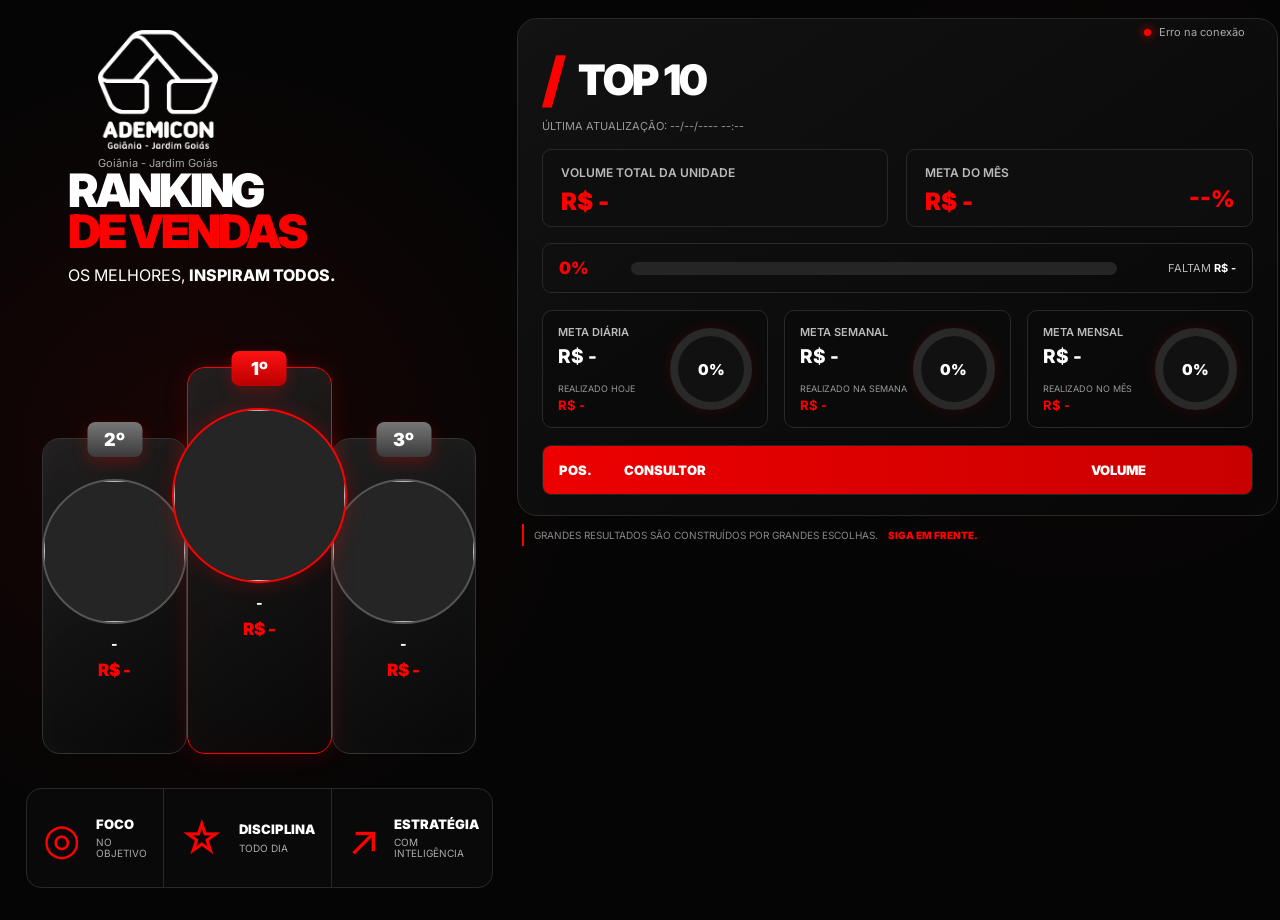
==== commit e10586f3: "Update index.html" ====
--- a/index.html
+++ b/index.html
@@ -177,6 +177,7 @@
                 </div>
 
                 <div>
+
                     <strong>
                         FOCO
                     </strong>
@@ -184,6 +185,7 @@
                     <span>
                         NO OBJETIVO
                     </span>
+
                 </div>
 
             </div>
@@ -196,6 +198,7 @@
                 </div>
 
                 <div>
+
                     <strong>
                         DISCIPLINA
                     </strong>
@@ -203,6 +206,7 @@
                     <span>
                         TODO DIA
                     </span>
+
                 </div>
 
             </div>
@@ -215,6 +219,7 @@
                 </div>
 
                 <div>
+
                     <strong>
                         ESTRATÉGIA
                     </strong>
@@ -222,6 +227,7 @@
                     <span>
                         COM INTELIGÊNCIA
                     </span>
+
                 </div>
 
             </div>
@@ -234,6 +240,7 @@
                 </div>
 
                 <div>
+
                     <strong>
                         RESULTADOS
                     </strong>
@@ -241,6 +248,7 @@
                     <span>
                         EXTRAORDINÁRIOS
                     </span>
+
                 </div>
 
             </div>
@@ -383,7 +391,10 @@
 
                     </div>
 
-                    <div class="circle-progress">
+                    <div
+                        class="circle-progress"
+                        id="circleDia"
+                    >
 
                         <div class="circle-inner">
 
@@ -422,7 +433,10 @@
 
                     </div>
 
-                    <div class="circle-progress">
+                    <div
+                        class="circle-progress"
+                        id="circleSemana"
+                    >
 
                         <div class="circle-inner">
 
@@ -461,7 +475,10 @@
 
                     </div>
 
-                    <div class="circle-progress">
+                    <div
+                        class="circle-progress"
+                        id="circleMes"
+                    >
 
                         <div class="circle-inner">
 
@@ -536,7 +553,9 @@
 </main>
 
 
-<!-- STATUS -->
+<!-- =====================================================
+     STATUS
+     ===================================================== -->
 
 <div class="connection-status">
 
@@ -549,8 +568,57 @@
 </div>
 
 
+<!-- =====================================================
+     NAVEGAÇÃO — TELA 2
+     ===================================================== -->
+
+<a
+    href="tela2.html"
+    class="screen-navigation screen-navigation-next"
+    aria-label="Ir para Tela 2"
+>
+
+    <span>
+        TELA 2
+    </span>
+
+    <b>
+        →
+    </b>
+
+</a>
+
+
 <script src="app.js"></script>
 
+
+<!-- =====================================================
+     TROCA AUTOMÁTICA DE TELA
+     ===================================================== -->
+
+<script>
+
+    /*
+     * Tempo de permanência nesta tela:
+     * 15 segundos
+     */
+
+    const TEMPO_TELA_1 = 15000;
+
+
+    setTimeout(
+        function () {
+
+            window.location.href =
+                "tela2.html";
+
+        },
+        TEMPO_TELA_1
+    );
+
+</script>
+
+
 </body>
 
 </html>
--- a/style.css
+++ b/style.css
@@ -1,4 +1,12 @@
-@import url('https://fonts.googleapis.com/css2?family=Inter:wght@400;500;600;700;800;900&display=swap');
+/* =========================================================
+   RANKING ADEMICON
+   LAYOUT TV 16:9
+   VERSÃO FINAL AJUSTADA
+   ========================================================= */
+
+@import url(
+    'https://fonts.googleapis.com/css2?family=Inter:wght@400;500;600;700;800;900&display=swap'
+);
 
 
 /* =========================================================
@@ -6,35 +14,50 @@
    ========================================================= */
 
 * {
+
     box-sizing: border-box;
+
     margin: 0;
+
     padding: 0;
-}
+
+}
+
 
 html,
 body {
+
     width: 100%;
+
     height: 100%;
-    margin: 0;
-    padding: 0;
 
     overflow: hidden;
-}
+
+}
+
 
 body {
+
     background:
         radial-gradient(
-            circle at 20% 30%,
-            rgba(255, 0, 0, 0.08),
+            circle at 15% 50%,
+            rgba(255, 0, 0, .08),
+            transparent 35%
+        ),
+        radial-gradient(
+            circle at 85% 30%,
+            rgba(255, 0, 0, .035),
             transparent 30%
         ),
         #050505;
 
     color: #fff;
 
-    font-family: 'Inter', Arial, sans-serif;
-
-    min-height: 100vh;
+    font-family:
+        'Inter',
+        Arial,
+        sans-serif;
+
 }
 
 
@@ -44,193 +67,873 @@
 
 .dashboard {
 
-    width: min(1200px, 94vw);
+    width: 100%;
 
     height: 100vh;
-    max-height: 100vh;
-
-    margin: 0 auto;
-
-    padding: 14px 0 8px;
+
+    padding:
+        18px
+        26px
+        12px;
 
     display: grid;
 
-    grid-template-rows:
-        55px
-        105px
-        220px
-        minmax(0, 1fr)
-        20px;
-
-    row-gap: 10px;
-
-    overflow: hidden;
-}
-
-
-/* =========================================================
-   HEADER
-   ========================================================= */
-
-.header {
+    /*
+       Mais espaço para o painel direito.
+    */
+
+    grid-template-columns:
+        38%
+        62%;
+
+    gap: 24px;
+
+}
+
+
+/* =========================================================
+   STATUS
+   ========================================================= */
+
+.connection-status {
+
+    position: fixed;
+
+    top: 25px;
+
+    right: 35px;
 
     display: flex;
 
+    align-items: center;
+
+    gap: 8px;
+
+    color: #aaa;
+
+    font-size: 11px;
+
+    z-index: 100;
+
+}
+
+
+.status-dot {
+
+    width: 7px;
+
+    height: 7px;
+
+    border-radius: 50%;
+
+    background: #00ff66;
+
+    box-shadow:
+        0 0 10px
+        #00ff66;
+
+}
+
+
+/* =========================================================
+   PAINEL ESQUERDO
+   ========================================================= */
+
+.left-panel {
+
+    height: 100%;
+
+    display: flex;
+
+    flex-direction: column;
+
     justify-content: space-between;
 
+    padding:
+        12px
+        0
+        0;
+
+}
+
+
+/* =========================================================
+   LOGO
+   ========================================================= */
+
+.brand {
+
+    padding-left: 72px;
+
+}
+
+
+.brand img {
+
+    width: 120px;
+
+    height: auto;
+
+    object-fit: contain;
+
+    filter:
+        brightness(0)
+        invert(1);
+
+}
+
+
+.brand-location {
+
+    margin-top: 3px;
+
+    font-size: 11px;
+
+    color: #aaa;
+
+}
+
+
+/* =========================================================
+   TÍTULO
+   ========================================================= */
+
+.hero-title {
+
+    margin-top: 0;
+
+    margin-left: 42px;
+
+    font-size:
+        clamp(
+            40px,
+            3.6vw,
+            62px
+        );
+
+    line-height: .90;
+
+    letter-spacing: -3px;
+
+    font-weight: 900;
+
+}
+
+
+.hero-title .red {
+
+    color: #ff0000;
+
+}
+
+
+.hero-title p {
+
+    margin-top: 14px;
+
+    font-size: 16px;
+
+    line-height: 1;
+
+    letter-spacing: 0;
+
+    font-weight: 400;
+
+    color: #fff;
+
+}
+
+
+.hero-title p strong {
+
+    font-weight: 800;
+
+}
+
+
+/* =========================================================
+   PÓDIO
+   ========================================================= */
+
+.podium {
+
+    flex: 1;
+
+    min-height: 0;
+
+    display: flex;
+
+    align-items: flex-end;
+
+    justify-content: center;
+
+    gap: 0;
+
+    /*
+       PÓDIO MAIS ALTO
+    */
+
+    margin:
+        -52px
+        0
+        12px;
+
+    transform:
+        translateY(-14px);
+
+}
+
+
+/* =========================================================
+   CARDS DO PÓDIO
+   ========================================================= */
+
+.podium-card {
+
+    position: relative;
+
+    width: 31%;
+
+    height: 64%;
+
+    min-height: 245px;
+
+    padding:
+        30px
+        10px
+        18px;
+
+    text-align: center;
+
+    display: flex;
+
+    flex-direction: column;
+
     align-items: center;
 
-    min-height: 0;
-}
-
-.header h1 {
-
-    font-size: 30px;
-
-    line-height: 1;
-
-    font-weight: 900;
-
-    letter-spacing: -1.5px;
-}
-
-.header p {
-
-    color: #aaa;
-
-    margin-top: 5px;
-
-    font-size: 11px;
-}
-
-.status {
-
-    display: flex;
-
-    align-items: center;
-
-    gap: 8px;
-
-    color: #aaa;
-
-    font-size: 11px;
-}
-
-.status-dot {
-
-    width: 7px;
-    height: 7px;
-
-    background: #00ff66;
-
-    border-radius: 50%;
-
-    box-shadow:
-        0 0 10px #00ff66;
-}
-
-
-/* =========================================================
-   MÉTRICAS
-   ========================================================= */
-
-.metrics {
-
-    display: grid;
-
-    grid-template-columns:
-        repeat(5, 1fr);
-
-    gap: 10px;
-
-    min-height: 0;
-}
-
-.metric {
-
-    min-height: 0;
-
-    height: 105px;
-
-    padding: 13px 15px;
+    justify-content: flex-start;
 
     background:
         linear-gradient(
             145deg,
-            rgba(255,255,255,.06),
-            rgba(255,255,255,.015)
-        );
-
-    border: 1px solid rgba(255,255,255,.10);
-
-    border-radius: 11px;
+            rgba(35,35,35,.85),
+            rgba(8,8,8,.95)
+        );
+
+    border:
+        1px solid
+        #333;
+
+    border-radius: 18px;
+
+    box-shadow:
+        inset
+        0 0 30px
+        rgba(
+            255,
+            255,
+            255,
+            .025
+        );
+
+}
+
+
+.podium-card.second,
+.podium-card.third {
+
+    height: 58%;
+
+}
+
+
+.podium-card.first {
+
+    height: 71%;
+
+    z-index: 2;
+
+    border-color: #ff0000;
+
+    box-shadow:
+        0 0 25px
+        rgba(
+            255,
+            0,
+            0,
+            .15
+        ),
+        inset
+        0 0 35px
+        rgba(
+            255,
+            0,
+            0,
+            .04
+        );
+
+}
+
+
+/* =========================================================
+   POSIÇÃO
+   ========================================================= */
+
+.podium-card .position {
+
+    position: absolute;
+
+    top: -17px;
+
+    left: 50%;
+
+    transform:
+        translateX(-50%);
+
+    min-width: 55px;
+
+    padding:
+        7px
+        13px;
+
+    border-radius: 8px;
+
+    background:
+        linear-gradient(
+            180deg,
+            #ff1111,
+            #b90000
+        );
+
+    color: #fff;
+
+    font-size: 18px;
+
+    font-weight: 900;
+
+    box-shadow:
+        0 5px 15px
+        rgba(
+            255,
+            0,
+            0,
+            .25
+        );
+
+}
+
+
+.podium-card.second .position,
+.podium-card.third .position {
+
+    background:
+        linear-gradient(
+            180deg,
+            #777,
+            #3a3a3a
+        );
+
+}
+
+
+/* =========================================================
+   FOTO
+   ========================================================= */
+
+.podium-image {
+
+    width: 145px;
+
+    height: 145px;
+
+    margin-top: 10px;
+
+    border-radius: 50%;
 
     overflow: hidden;
-}
-
-.metric span {
+
+    display: flex;
+
+    align-items: center;
+
+    justify-content: center;
+
+    background: #252525;
+
+    border:
+        2px solid
+        #555;
+
+}
+
+
+.podium-card.first .podium-image {
+
+    width: 175px;
+
+    height: 175px;
+
+    border-color:
+        #ff0000;
+
+    box-shadow:
+        0 0 20px
+        rgba(
+            255,
+            0,
+            0,
+            .25
+        );
+
+}
+
+
+.podium-image img {
+
+    width: 100%;
+
+    height: 100%;
+
+    object-fit: cover;
+
+}
+
+
+.podium-card h2 {
+
+    max-width: 95%;
+
+    margin-top: 12px;
+
+    font-size: 14px;
+
+    line-height: 1.12;
+
+    font-weight: 800;
+
+}
+
+
+.podium-card strong {
+
+    margin-top: 8px;
+
+    color: #ff0000;
+
+    font-size: 17px;
+
+    font-weight: 900;
+
+}
+
+
+/* =========================================================
+   PILARES
+   FOCO / DISCIPLINA / ESTRATÉGIA / RESULTADOS
+   ========================================================= */
+
+.pillars {
+
+    /*
+       AUMENTADO
+    */
+
+    height: 100px;
+
+    display: grid;
+
+    grid-template-columns:
+        repeat(
+            4,
+            1fr
+        );
+
+    border:
+        1px solid
+        #292929;
+
+    border-radius: 15px;
+
+    background:
+        rgba(
+            10,
+            10,
+            10,
+            .88
+        );
+
+    overflow: hidden;
+
+}
+
+
+/* =========================================================
+   CADA PILAR
+   ========================================================= */
+
+.pillar {
+
+    display: flex;
+
+    align-items: center;
+
+    gap: 15px;
+
+    padding:
+        14px
+        16px;
+
+    border-right:
+        1px solid
+        #292929;
+
+}
+
+
+.pillar:last-child {
+
+    border-right: none;
+
+}
+
+
+/* =========================================================
+   ÍCONES
+   ========================================================= */
+
+.pillar-icon {
+
+    color: #ff0000;
+
+    font-size: 43px;
+
+    line-height: 1;
+
+    flex-shrink: 0;
+
+}
+
+
+/* =========================================================
+   TÍTULO
+   ========================================================= */
+
+.pillar strong {
 
     display: block;
 
+    font-size: 13px;
+
+    font-weight: 900;
+
+    line-height: 1.05;
+
+}
+
+
+/* =========================================================
+   SUBTÍTULO
+   ========================================================= */
+
+.pillar span {
+
+    display: block;
+
+    margin-top: 6px;
+
+    font-size: 10px;
+
     color: #aaa;
 
-    font-size: 9px;
+    line-height: 1.05;
+
+}
+
+
+/* =========================================================
+   PAINEL DIREITO
+   ========================================================= */
+
+.right-panel {
+
+    min-width: 0;
+
+    height: 100%;
+
+    display: flex;
+
+    flex-direction: column;
+
+}
+
+
+/* =========================================================
+   PAINEL TOP 10
+   ========================================================= */
+
+.ranking-panel {
+
+    /*
+       IMPORTANTE:
+
+       Não usar flex: 1 aqui.
+
+       Isso evita que o painel fique gigantesco
+       preenchendo todo o espaço vazio da tela.
+    */
+
+    flex:
+        0 0 auto;
+
+    min-height: 0;
+
+    padding:
+        24px
+        24px
+        20px;
+
+    border:
+        1px solid
+        #292929;
+
+    border-radius: 20px;
+
+    background:
+        linear-gradient(
+            145deg,
+            rgba(20,20,20,.90),
+            rgba(7,7,7,.95)
+        );
+
+    box-shadow:
+        inset
+        0 0 40px
+        rgba(
+            255,
+            255,
+            255,
+            .015
+        );
+
+}
+
+
+/* =========================================================
+   HEADER DIREITO
+   ========================================================= */
+
+.panel-header h1 {
+
+    font-size: 42px;
+
+    font-weight: 900;
+
+    letter-spacing: -1.8px;
+
+}
+
+
+.panel-header h1 span {
+
+    color: #ff0000;
+
+    font-size: 60px;
+
+    vertical-align: -6px;
+
+    margin-right: 8px;
+
+}
+
+
+.panel-header p {
+
+    margin-top: 4px;
+
+    color: #999;
+
+    font-size: 11px;
+
+    text-transform: uppercase;
+
+}
+
+
+/* =========================================================
+   RESUMO
+   ========================================================= */
+
+.summary {
+
+    display: grid;
+
+    grid-template-columns:
+        1fr
+        1fr;
+
+    gap: 18px;
+
+    margin-top: 16px;
+
+}
+
+
+.summary-card {
+
+    position: relative;
+
+    height: 78px;
+
+    padding:
+        15px
+        18px;
+
+    border:
+        1px solid
+        #292929;
+
+    border-radius: 9px;
+
+    background:
+        rgba(
+            15,
+            15,
+            15,
+            .85
+        );
+
+}
+
+
+.summary-card span {
+
+    display: block;
+
+    color: #bbb;
+
+    font-size: 12px;
 
     font-weight: 600;
 
-    margin-bottom: 8px;
-}
-
-.metric strong {
+}
+
+
+.summary-card strong {
 
     display: block;
 
+    margin-top: 7px;
+
     color: #ff0000;
 
-    font-size: 18px;
-
-    line-height: 1.1;
-
-    font-weight: 800;
-}
-
-.metric small {
+    font-size: 24px;
+
+    font-weight: 900;
+
+}
+
+
+.summary-card b {
+
+    position: absolute;
+
+    right: 17px;
+
+    bottom: 15px;
+
+    color: #ff0000;
+
+    font-size: 22px;
+
+    font-weight: 900;
+
+}
+
+
+/* =========================================================
+   META DO MÊS — % DESTACADA
+   ========================================================= */
+
+.summary-card:nth-child(2) b {
 
     display: block;
 
-    color: #888;
-
-    margin-top: 6px;
-
-    font-size: 9px;
-
-    line-height: 1.1;
-}
-
-.metric small b {
-
-    color: #fff;
-}
-
-
-/* =========================================================
-   BARRA DE PROGRESSO
-   ========================================================= */
-
-.progress {
-
-    height: 5px;
-
-    background: #222;
+    min-width: 55px;
+
+    text-align: right;
+
+    font-size: 23px;
+
+    line-height: 1;
+
+}
+
+
+/* =========================================================
+   PROGRESSO MENSAL
+   ========================================================= */
+
+.monthly-progress {
+
+    margin-top: 16px;
+
+    height: 50px;
+
+    padding:
+        10px
+        16px;
+
+    border:
+        1px solid
+        #292929;
+
+    border-radius: 9px;
+
+}
+
+
+.progress-info {
+
+    height: 100%;
+
+    display: flex;
+
+    align-items: center;
+
+    gap: 14px;
+
+}
+
+
+.progress-info > strong {
+
+    min-width: 58px;
+
+    color: #ff0000;
+
+    font-size: 17px;
+
+    font-weight: 900;
+
+}
+
+
+.progress-track {
+
+    flex: 1;
+
+    height: 13px;
+
+    background: #252525;
 
     border-radius: 20px;
 
     overflow: hidden;
 
-    margin-top: 7px;
-}
-
-.progress div {
+}
+
+
+.progress-fill {
 
     height: 100%;
 
@@ -240,436 +943,599 @@
         linear-gradient(
             90deg,
             #ff0000,
-            #b80000
-        );
-
-    transition: width .8s ease;
-}
-
-
-/* =========================================================
-   PÓDIO
-   ========================================================= */
-
-.podium {
-
-    height: 220px;
-
-    min-height: 220px;
+            #c00000
+        );
+
+    border-radius: 20px;
+
+    transition:
+        width .8s ease;
+
+}
+
+
+.progress-info > span {
+
+    min-width: 105px;
+
+    text-align: right;
+
+    font-size: 11px;
+
+    color: #bbb;
+
+}
+
+
+.progress-info > span b {
+
+    color: #fff;
+
+}
+
+
+/* =========================================================
+   METAS
+   ========================================================= */
+
+.goal-grid {
+
+    display: grid;
+
+    grid-template-columns:
+        repeat(
+            3,
+            1fr
+        );
+
+    gap: 16px;
+
+    margin-top: 17px;
+
+}
+
+
+.goal-card {
+
+    min-width: 0;
+
+    height: 118px;
+
+    padding:
+        15px;
 
     display: flex;
 
-    align-items: flex-end;
+    justify-content: space-between;
+
+    align-items: center;
+
+    border:
+        1px solid
+        #292929;
+
+    border-radius: 10px;
+
+    background:
+        rgba(
+            10,
+            10,
+            10,
+            .75
+        );
+
+}
+
+
+.goal-content {
+
+    min-width: 0;
+
+}
+
+
+.goal-content > span {
+
+    display: block;
+
+    color: #bbb;
+
+    font-size: 11px;
+
+    font-weight: 600;
+
+}
+
+
+.goal-content > strong {
+
+    display: block;
+
+    margin-top: 6px;
+
+    font-size: 19px;
+
+    font-weight: 800;
+
+}
+
+
+.goal-content > small {
+
+    display: block;
+
+    margin-top: 15px;
+
+    color: #999;
+
+    font-size: 9px;
+
+}
+
+
+.goal-content > b {
+
+    display: block;
+
+    margin-top: 3px;
+
+    color: #ff0000;
+
+    font-size: 13px;
+
+}
+
+
+/* =========================================================
+   CÍRCULOS DE META
+   ========================================================= */
+
+.circle-progress {
+
+    --progress: 0%;
+
+    width: 82px;
+
+    height: 82px;
+
+    flex-shrink: 0;
+
+    position: relative;
+
+    display: flex;
+
+    align-items: center;
 
     justify-content: center;
 
-    gap: 10px;
-
-    margin: 0;
-
-    min-width: 0;
-}
-
-.podium-card {
-
-    width: 210px;
-
-    height: 190px;
-
-    min-height: 190px;
-
-    text-align: center;
-
-    padding: 10px 8px 8px;
+    border-radius: 50%;
+
+    background:
+        conic-gradient(
+            #ff0000
+            0%
+            var(--progress),
+
+            #292929
+            var(--progress)
+            100%
+        );
+
+    transition:
+        background
+        .8s ease;
+
+}
+
+
+/* =========================================================
+   BRILHO DO CÍRCULO
+   ========================================================= */
+
+.circle-progress::after {
+
+    content: "";
+
+    position: absolute;
+
+    inset: 0;
+
+    border-radius: 50%;
+
+    box-shadow:
+        0 0 14px
+        rgba(
+            255,
+            0,
+            0,
+            .14
+        );
+
+    pointer-events: none;
+
+}
+
+
+/* =========================================================
+   CENTRO DO CÍRCULO
+   ========================================================= */
+
+.circle-inner {
+
+    position: relative;
+
+    z-index: 2;
+
+    width: 66px;
+
+    height: 66px;
+
+    border-radius: 50%;
+
+    display: flex;
+
+    align-items: center;
+
+    justify-content: center;
+
+    background: #111;
+
+}
+
+
+.circle-inner span {
+
+    color: #fff;
+
+    font-size: 15px;
+
+    font-weight: 900;
+
+}
+
+
+/* =========================================================
+   RANKING
+   ========================================================= */
+
+.ranking {
+
+    margin-top: 17px;
+
+    border:
+        1px solid
+        #222;
+
+    border-radius: 9px;
+
+    overflow: hidden;
+
+}
+
+
+/* =========================================================
+   GRID DA TABELA
+   ========================================================= */
+
+.ranking-header,
+.ranking-row {
+
+    display: grid;
+
+    grid-template-columns:
+        65px
+        1fr
+        145px;
+
+    align-items: center;
+
+}
+
+
+/* =========================================================
+   CABEÇALHO
+   ========================================================= */
+
+.ranking-header {
+
+    height: 48px;
+
+    padding:
+        0
+        16px;
 
     background:
         linear-gradient(
-            145deg,
-            #151515,
-            #080808
-        );
-
-    border: 1px solid #252525;
-
-    border-radius: 14px;
+            90deg,
+            #ed0000,
+            #c90000
+        );
+
+    color: #fff;
+
+    font-size: 13px;
+
+    font-weight: 900;
+
+}
+
+
+/* =========================================================
+   LINHAS
+   ========================================================= */
+
+.ranking-row {
+
+    height: 40px;
+
+    padding:
+        0
+        16px;
+
+    border-bottom:
+        1px solid
+        #1c1c1c;
+
+    background:
+        rgba(
+            4,
+            4,
+            4,
+            .65
+        );
+
+}
+
+
+.ranking-row:last-child {
+
+    border-bottom: none;
+
+}
+
+
+/* =========================================================
+   POSIÇÃO
+   ========================================================= */
+
+.ranking-row .position {
+
+    color: #fff;
+
+    font-size: 13px;
+
+    font-weight: 800;
+
+}
+
+
+/* =========================================================
+   NOME
+   ========================================================= */
+
+.ranking-name {
 
     overflow: hidden;
-}
-
-.podium-card.first {
-
-    width: 220px;
-
-    height: 220px;
-
-    min-height: 220px;
-
-    border-color: #ff0000;
-
-    box-shadow:
-        0 0 30px rgba(255,0,0,.15);
-}
-
-.position {
-
-    display: inline-block;
+
+    text-overflow: ellipsis;
+
+    white-space: nowrap;
+
+    color: #eee;
+
+    font-size: 12px;
+
+    font-weight: 600;
+
+}
+
+
+/* =========================================================
+   VOLUME
+   ========================================================= */
+
+.ranking-value {
+
+    text-align: right;
+
+    color: #ff0000;
+
+    font-size: 13px;
+
+    font-weight: 900;
+
+}
+
+
+/* =========================================================
+   FOOTER
+   ========================================================= */
+
+.right-panel footer {
+
+    height: 38px;
+
+    flex-shrink: 0;
+
+    display: flex;
+
+    align-items: center;
+
+    padding-left: 5px;
+
+    gap: 10px;
+
+    color: #888;
+
+    font-size: 10px;
+
+}
+
+
+.footer-line {
+
+    width: 2px;
+
+    height: 22px;
 
     background: #ff0000;
 
-    padding: 5px 10px;
-
-    border-radius: 7px;
-
-    font-size: 11px;
-
-    font-weight: 800;
-
-    margin-bottom: 7px;
-}
-
-.podium-card img {
-
-    display: block;
-
-    width: 76px;
-    height: 76px;
-
-    margin: 4px auto 5px;
-
-    object-fit: cover;
-
-    border-radius: 50%;
-
-    border: 2px solid #333;
-
-    background: #222;
-}
-
-.podium-card.first img {
-
-    width: 88px;
-    height: 88px;
-
-    border-color: #ff0000;
-
-    box-shadow:
-        0 0 20px rgba(255,0,0,.3);
-}
-
-.podium-card h2 {
-
-    font-size: 12px;
-
-    line-height: 1.12;
-
-    margin-top: 6px;
-
-    max-height: 42px;
-
-    overflow: hidden;
-}
-
-.podium-card strong {
-
-    display: block;
+}
+
+
+.right-panel footer strong {
 
     color: #ff0000;
 
-    font-size: 14px;
-
-    margin-top: 5px;
-}
-
-
-/* =========================================================
-   RANKING
-   ========================================================= */
-
-.ranking {
-
-    min-height: 0;
-
-    height: 100%;
-
-    border: 1px solid #222;
-
-    border-radius: 13px;
-
-    overflow: hidden;
-
-    background: #080808;
-
-    display: flex;
-
-    flex-direction: column;
-}
-
-.ranking-header {
-
-    flex: 0 0 32px;
-
-    height: 32px;
-
-    display: grid;
-
-    grid-template-columns:
-        55px 1fr 160px;
-
-    align-items: center;
-
-    background: #e60000;
-
-    padding: 0 16px;
-
-    font-size: 11px;
-
-    font-weight: 800;
-}
-
-#rankingList {
-
-    flex: 1;
-
-    min-height: 0;
-
-    overflow: hidden;
-}
-
-.ranking-row {
-
-    height: 27px;
-
-    min-height: 27px;
-
-    display: grid;
-
-    grid-template-columns:
-        55px 1fr 160px;
-
-    align-items: center;
-
-    padding: 0 16px;
-
-    border-bottom: 1px solid #1d1d1d;
-
-    font-size: 11px;
-}
-
-.ranking-row:last-child {
-
-    border-bottom: none;
-}
-
-.ranking-row .position {
-
-    background: none;
-
-    padding: 0;
-
-    color: #fff;
-
-    margin: 0;
-
-    font-size: 11px;
-}
-
-.ranking-name {
-
-    font-weight: 600;
-
-    white-space: nowrap;
-
-    overflow: hidden;
-
-    text-overflow: ellipsis;
-}
-
-.ranking-value {
-
-    text-align: right;
-
-    color: #ff0000;
-
-    font-weight: 800;
-}
-
-
-/* =========================================================
-   FOOTER
-   ========================================================= */
-
-footer {
-
-    height: 20px;
-
-    min-height: 20px;
-
-    display: flex;
-
-    justify-content: space-between;
-
-    align-items: center;
-
-    color: #666;
-
-    font-size: 8px;
-
-    overflow: hidden;
-}
-
-footer span:last-child {
-
-    color: #888;
-}
-
-
-/* =========================================================
-   TELAS MENORES
-   ========================================================= */
-
-@media (max-width: 1100px) {
+    font-weight: 900;
+
+}
+
+
+/* =========================================================
+   AJUSTE EXTRA PARA O PÓDIO
+   ========================================================= */
+
+.left-panel .podium {
+
+    position: relative;
+
+    top: -8px;
+
+}
+
+
+/* =========================================================
+   AJUSTE EXTRA DAS CAIXAS INFERIORES
+   ========================================================= */
+
+.left-panel .pillars {
+
+    position: relative;
+
+    z-index: 5;
+
+}
+
+
+/* =========================================================
+   RESPONSIVO
+   ========================================================= */
+
+@media (max-width: 1200px) {
 
     .dashboard {
 
-        width: 94vw;
-
-        padding-left: 0;
-        padding-right: 0;
+        grid-template-columns:
+            36%
+            64%;
+
+        gap: 15px;
+
+        padding:
+            15px;
+
     }
 
-    .metric strong {
-
-        font-size: 16px;
+
+    .hero-title {
+
+        margin-left: 20px;
+
+        font-size: 48px;
+
     }
 
-    .podium-card {
-
-        width: 190px;
+
+    .brand {
+
+        padding-left: 40px;
+
     }
 
-    .podium-card.first {
-
-        width: 205px;
+
+    .podium-image {
+
+        width: 105px;
+
+        height: 105px;
+
     }
-}
-
-
-/* =========================================================
-   TELAS MUITO BAIXAS
-   ========================================================= */
-
-@media (max-height: 800px) {
-
-    .dashboard {
-
-        padding-top: 8px;
-        padding-bottom: 5px;
-
-        grid-template-rows:
-            48px
-            90px
-            190px
-            minmax(0, 1fr)
-            18px;
-
-        row-gap: 7px;
+
+
+    .podium-card.first .podium-image {
+
+        width: 125px;
+
+        height: 125px;
+
     }
 
-    .metric {
-
-        height: 90px;
-
-        padding: 10px 12px;
+
+    .pillar {
+
+        padding: 8px;
+
     }
 
-    .metric strong {
-
-        font-size: 16px;
+
+    .pillar-icon {
+
+        font-size: 30px;
+
     }
 
-    .podium {
-
-        height: 190px;
-
-        min-height: 190px;
+
+    .pillar strong {
+
+        font-size: 10px;
+
     }
 
-    .podium-card {
-
-        height: 165px;
-
-        min-height: 165px;
+
+    .pillar span {
+
+        font-size: 8px;
+
     }
 
-    .podium-card.first {
-
-        height: 190px;
-
-        min-height: 190px;
+
+    .summary-card strong {
+
+        font-size: 20px;
+
     }
 
-    .podium-card img {
-
-        width: 65px;
-        height: 65px;
+
+    .goal-card {
+
+        padding: 10px;
+
     }
 
-    .podium-card.first img {
-
-        width: 75px;
-        height: 75px;
+
+    .circle-progress {
+
+        width: 68px;
+
+        height: 68px;
+
     }
 
+
+    .circle-inner {
+
+        width: 54px;
+
+        height: 54px;
+
+    }
+
+
     .ranking-row {
 
-        height: 25px;
-
-        min-height: 25px;
+        height: 36px;
+
     }
-}
-
-/* =========================================================
-   AJUSTE — RANKING SEM ESPAÇO VAZIO
-   ========================================================= */
-
-.dashboard {
-    grid-template-rows:
-        55px
-        105px
-        220px
-        auto
-        20px;
-}
-
-
-/* O ranking ocupa somente o espaço necessário */
-
-.ranking {
-    flex: none;
-
-    height: auto;
-
-    min-height: 0;
-}
-
-
-/* Lista deixa de preencher o espaço restante */
-
-#rankingList {
-    flex: none;
-
-    height: auto;
-
-    min-height: 0;
-
-    overflow: hidden;
-}
-
-
-/* Cada consultor ocupa uma linha fixa */
-
-.ranking-row {
-    height: 27px;
-
-    min-height: 27px;
-}
+
+}
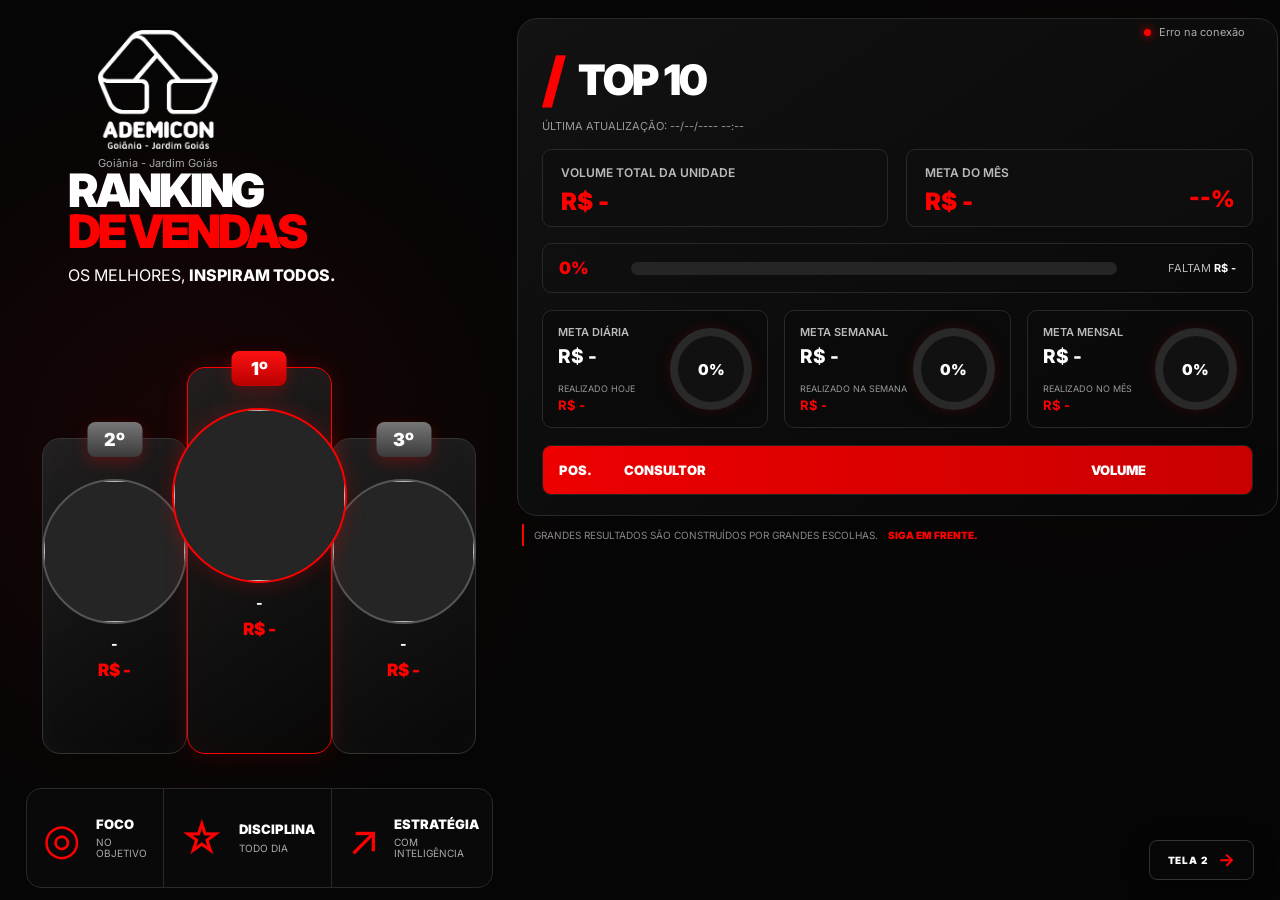
==== commit 0254be18: "Update index.html" ====
--- a/index.html
+++ b/index.html
@@ -591,34 +591,6 @@
 
 <script src="app.js"></script>
 
-
-<!-- =====================================================
-     TROCA AUTOMÁTICA DE TELA
-     ===================================================== -->
-
-<script>
-
-    /*
-     * Tempo de permanência nesta tela:
-     * 15 segundos
-     */
-
-    const TEMPO_TELA_1 = 15000;
-
-
-    setTimeout(
-        function () {
-
-            window.location.href =
-                "tela2.html";
-
-        },
-        TEMPO_TELA_1
-    );
-
-</script>
-
-
 </body>
 
 </html>
--- a/style.css
+++ b/style.css
@@ -78,10 +78,6 @@
 
     display: grid;
 
-    /*
-       Mais espaço para o painel direito.
-    */
-
     grid-template-columns:
         38%
         62%;
@@ -268,10 +264,6 @@
     justify-content: center;
 
     gap: 0;
-
-    /*
-       PÓDIO MAIS ALTO
-    */
 
     margin:
         -52px
@@ -529,14 +521,9 @@
 
 /* =========================================================
    PILARES
-   FOCO / DISCIPLINA / ESTRATÉGIA / RESULTADOS
    ========================================================= */
 
 .pillars {
-
-    /*
-       AUMENTADO
-    */
 
     height: 100px;
 
@@ -567,10 +554,6 @@
 }
 
 
-/* =========================================================
-   CADA PILAR
-   ========================================================= */
-
 .pillar {
 
     display: flex;
@@ -597,10 +580,6 @@
 }
 
 
-/* =========================================================
-   ÍCONES
-   ========================================================= */
-
 .pillar-icon {
 
     color: #ff0000;
@@ -614,10 +593,6 @@
 }
 
 
-/* =========================================================
-   TÍTULO
-   ========================================================= */
-
 .pillar strong {
 
     display: block;
@@ -631,10 +606,6 @@
 }
 
 
-/* =========================================================
-   SUBTÍTULO
-   ========================================================= */
-
 .pillar span {
 
     display: block;
@@ -667,20 +638,7 @@
 }
 
 
-/* =========================================================
-   PAINEL TOP 10
-   ========================================================= */
-
 .ranking-panel {
-
-    /*
-       IMPORTANTE:
-
-       Não usar flex: 1 aqui.
-
-       Isso evita que o painel fique gigantesco
-       preenchendo todo o espaço vazio da tela.
-    */
 
     flex:
         0 0 auto;
@@ -718,10 +676,6 @@
 }
 
 
-/* =========================================================
-   HEADER DIREITO
-   ========================================================= */
-
 .panel-header h1 {
 
     font-size: 42px;
@@ -850,10 +804,6 @@
 }
 
 
-/* =========================================================
-   META DO MÊS — % DESTACADA
-   ========================================================= */
-
 .summary-card:nth-child(2) b {
 
     display: block;
@@ -1087,7 +1037,7 @@
 
 
 /* =========================================================
-   CÍRCULOS DE META
+   CÍRCULOS
    ========================================================= */
 
 .circle-progress {
@@ -1128,10 +1078,6 @@
 }
 
 
-/* =========================================================
-   BRILHO DO CÍRCULO
-   ========================================================= */
-
 .circle-progress::after {
 
     content: "";
@@ -1156,10 +1102,6 @@
 }
 
 
-/* =========================================================
-   CENTRO DO CÍRCULO
-   ========================================================= */
-
 .circle-inner {
 
     position: relative;
@@ -1212,10 +1154,6 @@
 
 }
 
-
-/* =========================================================
-   GRID DA TABELA
-   ========================================================= */
 
 .ranking-header,
 .ranking-row {
@@ -1231,10 +1169,6 @@
 
 }
 
-
-/* =========================================================
-   CABEÇALHO
-   ========================================================= */
 
 .ranking-header {
 
@@ -1259,10 +1193,6 @@
 
 }
 
-
-/* =========================================================
-   LINHAS
-   ========================================================= */
 
 .ranking-row {
 
@@ -1294,10 +1224,6 @@
 }
 
 
-/* =========================================================
-   POSIÇÃO
-   ========================================================= */
-
 .ranking-row .position {
 
     color: #fff;
@@ -1309,10 +1235,6 @@
 }
 
 
-/* =========================================================
-   NOME
-   ========================================================= */
-
 .ranking-name {
 
     overflow: hidden;
@@ -1330,10 +1252,6 @@
 }
 
 
-/* =========================================================
-   VOLUME
-   ========================================================= */
-
 .ranking-value {
 
     text-align: right;
@@ -1393,7 +1311,7 @@
 
 
 /* =========================================================
-   AJUSTE EXTRA PARA O PÓDIO
+   AJUSTES
    ========================================================= */
 
 .left-panel .podium {
@@ -1405,15 +1323,123 @@
 }
 
 
-/* =========================================================
-   AJUSTE EXTRA DAS CAIXAS INFERIORES
-   ========================================================= */
-
 .left-panel .pillars {
 
     position: relative;
 
     z-index: 5;
+
+}
+
+
+/* =========================================================
+   NAVEGAÇÃO ENTRE TELAS
+   ========================================================= */
+
+.screen-navigation {
+
+    position: fixed;
+
+    right: 26px;
+
+    bottom: 20px;
+
+    z-index: 99999;
+
+    display: flex;
+
+    align-items: center;
+
+    gap: 10px;
+
+    min-width: 105px;
+
+    justify-content: center;
+
+    padding:
+        10px
+        16px;
+
+    color: #fff;
+
+    background:
+        rgba(
+            8,
+            8,
+            8,
+            .92
+        );
+
+    border:
+        1px solid
+        #333;
+
+    border-radius: 8px;
+
+    text-decoration: none;
+
+    font-size: 10px;
+
+    font-weight: 900;
+
+    letter-spacing: .8px;
+
+    backdrop-filter:
+        blur(10px);
+
+    -webkit-backdrop-filter:
+        blur(10px);
+
+    box-shadow:
+        0 5px 20px
+        rgba(
+            0,
+            0,
+            0,
+            .45
+        );
+
+    transition:
+        all .2s ease;
+
+}
+
+
+.screen-navigation b {
+
+    color: #ff0000;
+
+    font-size: 18px;
+
+    line-height: 1;
+
+}
+
+
+.screen-navigation:hover {
+
+    border-color:
+        #ff0000;
+
+    background:
+        rgba(
+            255,
+            0,
+            0,
+            .10
+        );
+
+    box-shadow:
+        0 0 20px
+        rgba(
+            255,
+            0,
+            0,
+            .20
+        );
+
+    transform:
+        translateY(-2px);
 
 }
 
@@ -1538,4 +1564,13 @@
 
     }
 
-}
+
+    .screen-navigation {
+
+        right: 16px;
+
+        bottom: 14px;
+
+    }
+
+}
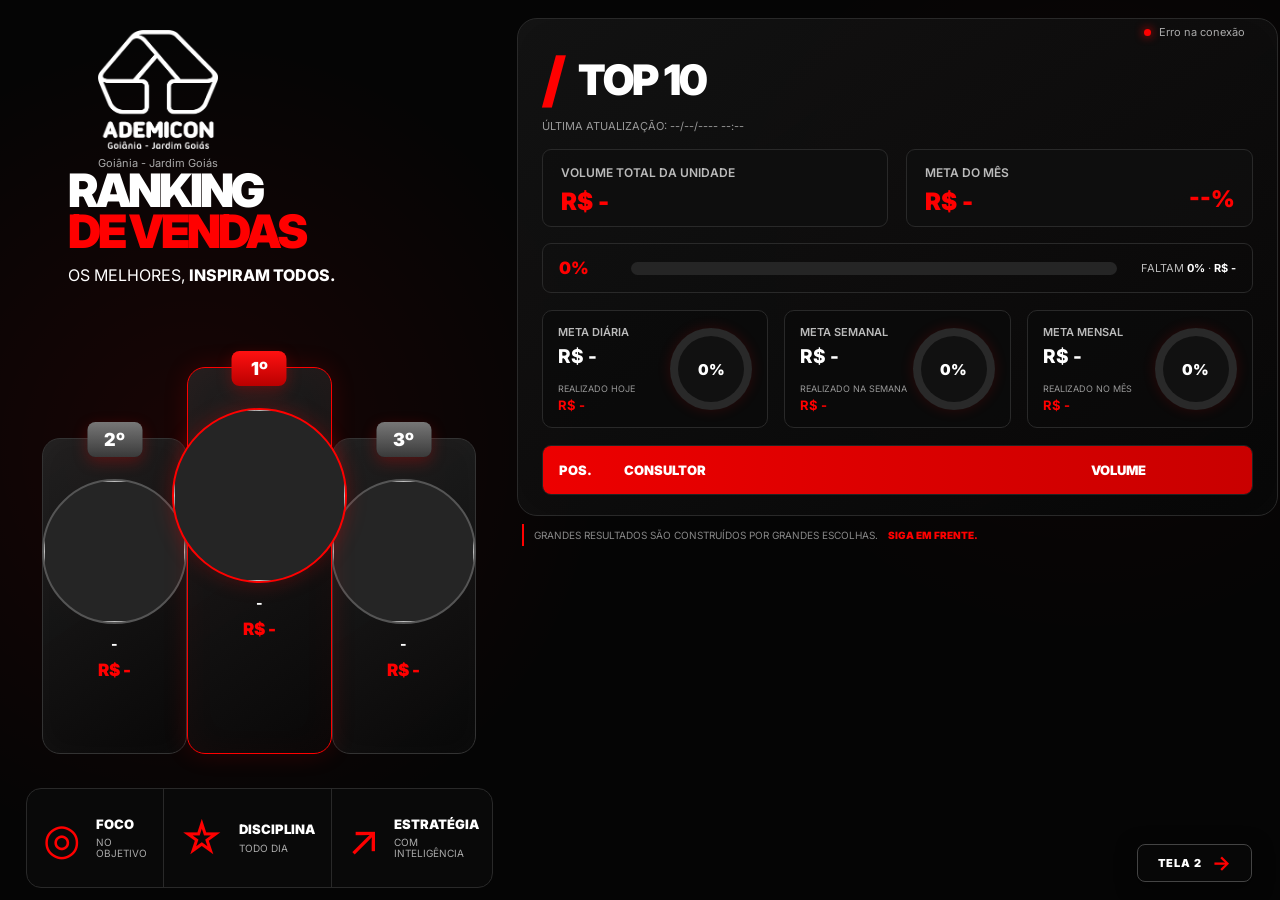
==== commit f48e8ba7: "Update index.html" ====
--- a/index.html
+++ b/index.html
@@ -349,10 +349,19 @@
                     </div>
 
                     <span>
+
                         FALTAM
+
+                        <b id="percentFaltanteMes">
+                            0%
+                        </b>
+
+                        ·
+
                         <b id="faltamMes">
                             R$ -
                         </b>
+
                     </span>
 
                 </div>
@@ -569,7 +578,7 @@
 
 
 <!-- =====================================================
-     NAVEGAÇÃO — TELA 2
+     BOTÃO PARA TELA 2
      ===================================================== -->
 
 <a
@@ -591,6 +600,7 @@
 
 <script src="app.js"></script>
 
+
 </body>
 
 </html>
--- a/style.css
+++ b/style.css
@@ -1340,9 +1340,9 @@
 
     position: fixed;
 
-    right: 26px;
-
-    bottom: 20px;
+    right: 28px;
+
+    bottom: 18px;
 
     z-index: 99999;
 
@@ -1350,14 +1350,16 @@
 
     align-items: center;
 
+    justify-content: center;
+
     gap: 10px;
 
-    min-width: 105px;
-
-    justify-content: center;
+    min-width: 115px;
+
+    height: 38px;
 
     padding:
-        10px
+        0
         16px;
 
     color: #fff;
@@ -1367,28 +1369,22 @@
             8,
             8,
             8,
-            .92
+            .96
         );
 
     border:
         1px solid
-        #333;
+        #444;
 
     border-radius: 8px;
 
     text-decoration: none;
 
-    font-size: 10px;
+    font-size: 11px;
 
     font-weight: 900;
 
     letter-spacing: .8px;
-
-    backdrop-filter:
-        blur(10px);
-
-    -webkit-backdrop-filter:
-        blur(10px);
 
     box-shadow:
         0 5px 20px
@@ -1396,7 +1392,7 @@
             0,
             0,
             0,
-            .45
+            .55
         );
 
     transition:
@@ -1409,7 +1405,7 @@
 
     color: #ff0000;
 
-    font-size: 18px;
+    font-size: 20px;
 
     line-height: 1;
 
@@ -1417,6 +1413,8 @@
 
 
 .screen-navigation:hover {
+
+    color: #fff;
 
     border-color:
         #ff0000;
@@ -1426,7 +1424,7 @@
             255,
             0,
             0,
-            .10
+            .12
         );
 
     box-shadow:
@@ -1435,11 +1433,25 @@
             255,
             0,
             0,
-            .20
+            .25
         );
 
     transform:
         translateY(-2px);
+
+}
+
+
+.screen-navigation-next {
+
+    right: 28px;
+
+}
+
+
+.screen-navigation-back {
+
+    right: 28px;
 
 }
 
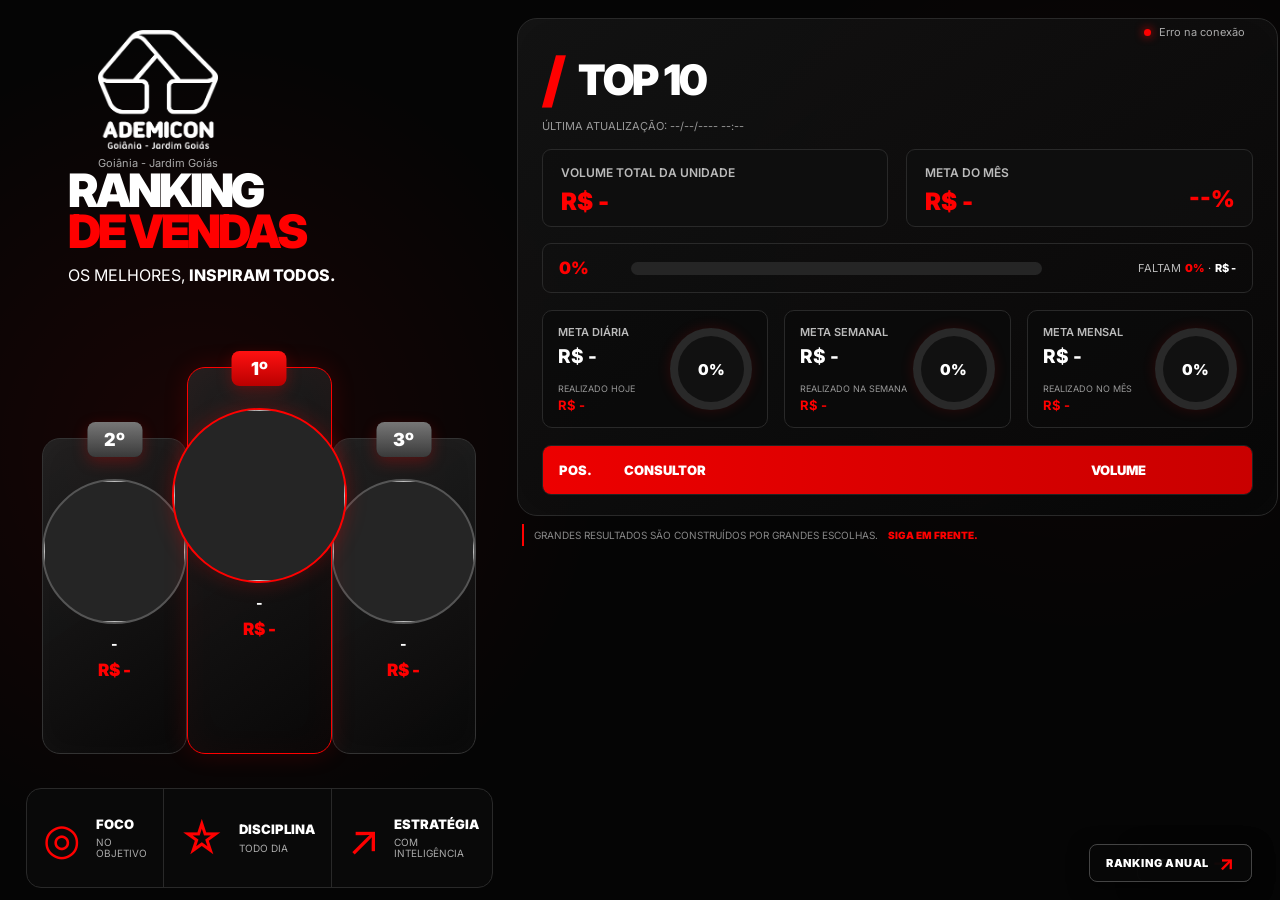
==== commit 6d4b4ef9: "Update index.html" ====
--- a/index.html
+++ b/index.html
@@ -596,6 +596,14 @@
     </b>
 
 </a>
+    
+    <a
+    href="tela3.html"
+    class="screen-navigation screen-navigation-annual"
+>
+    <span>RANKING ANUAL</span>
+    <b>↗</b>
+</a>
 
 
 <script src="app.js"></script>
--- a/style.css
+++ b/style.css
@@ -904,12 +904,26 @@
 }
 
 
+/* =========================================================
+   TEXTO FALTANTE DA META
+   ========================================================= */
+
 .progress-info > span {
 
-    min-width: 105px;
+    min-width: 180px;
+
+    display: flex;
+
+    align-items: center;
+
+    justify-content: flex-end;
+
+    gap: 4px;
 
     text-align: right;
 
+    white-space: nowrap;
+
     font-size: 11px;
 
     color: #bbb;
@@ -920,6 +934,17 @@
 .progress-info > span b {
 
     color: #fff;
+
+    font-weight: 800;
+
+}
+
+
+#percentFaltanteMes {
+
+    color: #ff0000;
+
+    font-weight: 900;
 
 }
 
@@ -1577,6 +1602,15 @@
     }
 
 
+    .progress-info > span {
+
+        min-width: 145px;
+
+        font-size: 10px;
+
+    }
+
+
     .screen-navigation {
 
         right: 16px;
